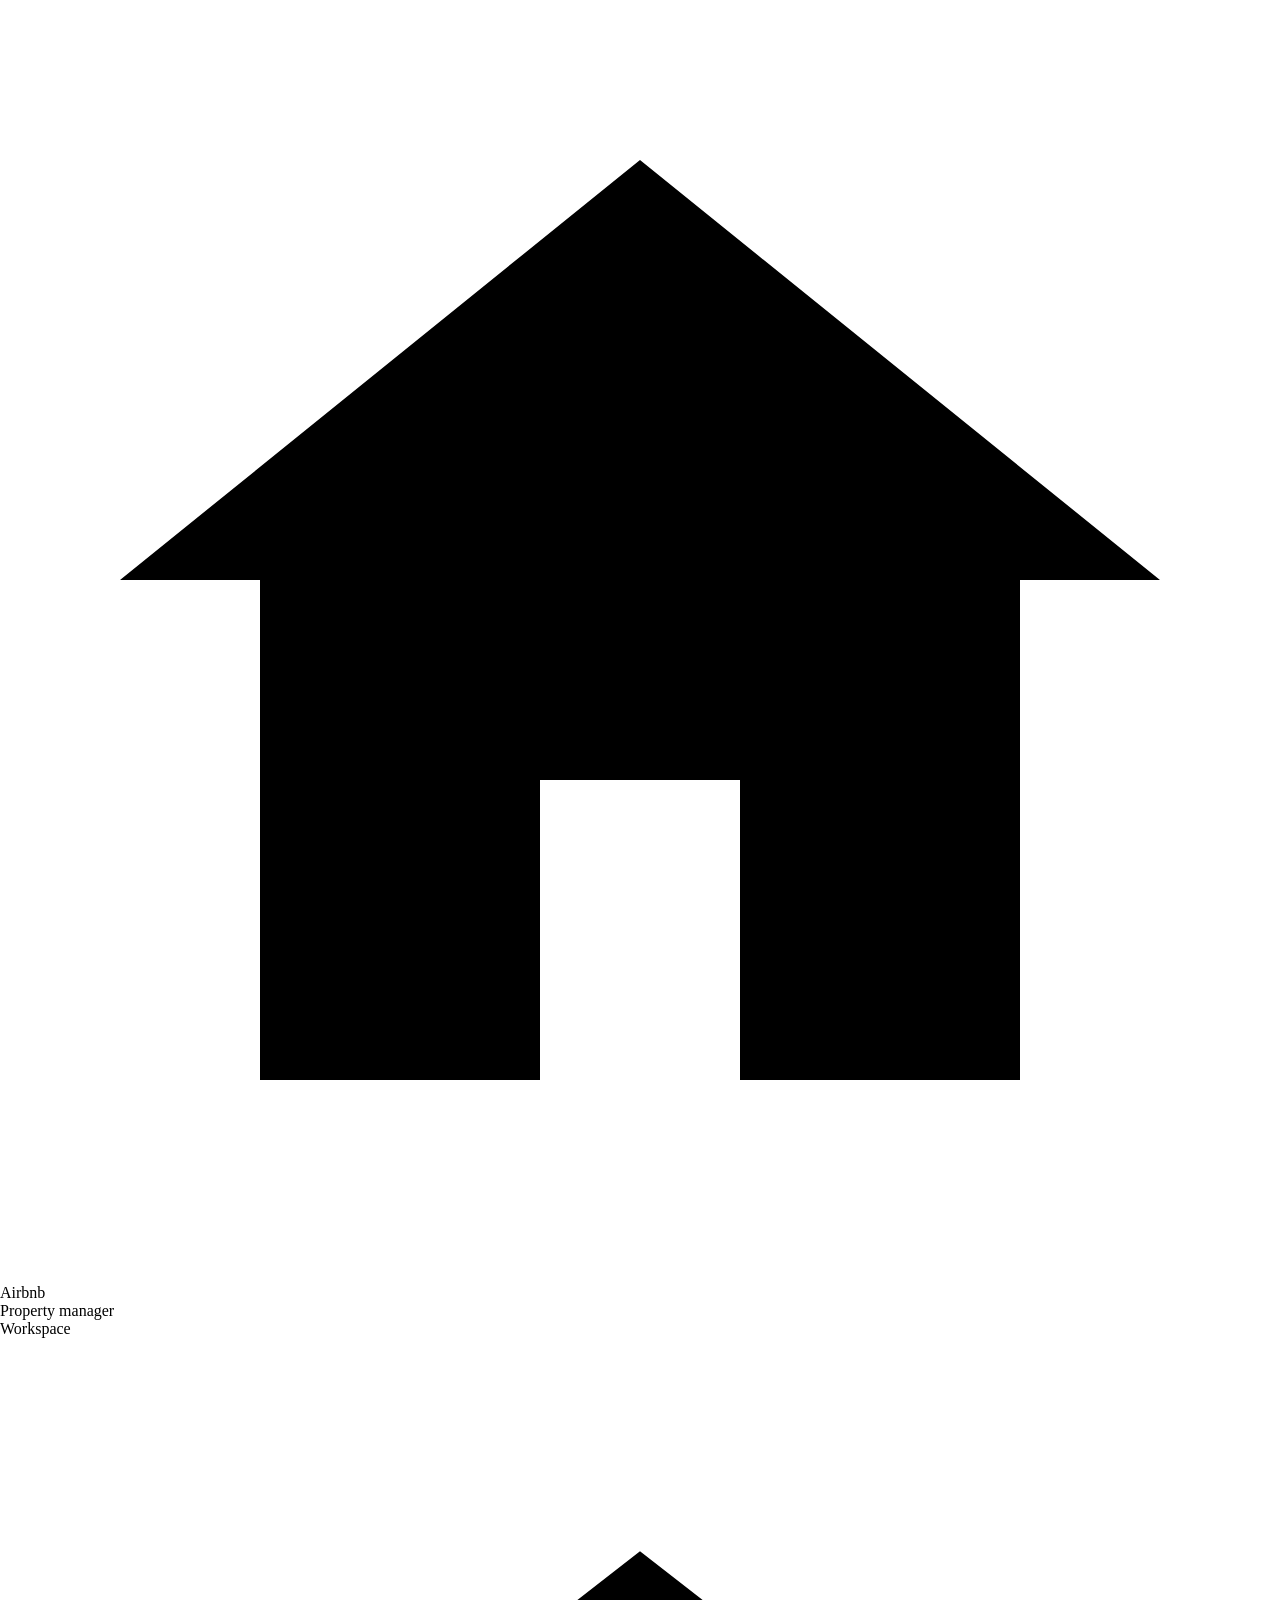
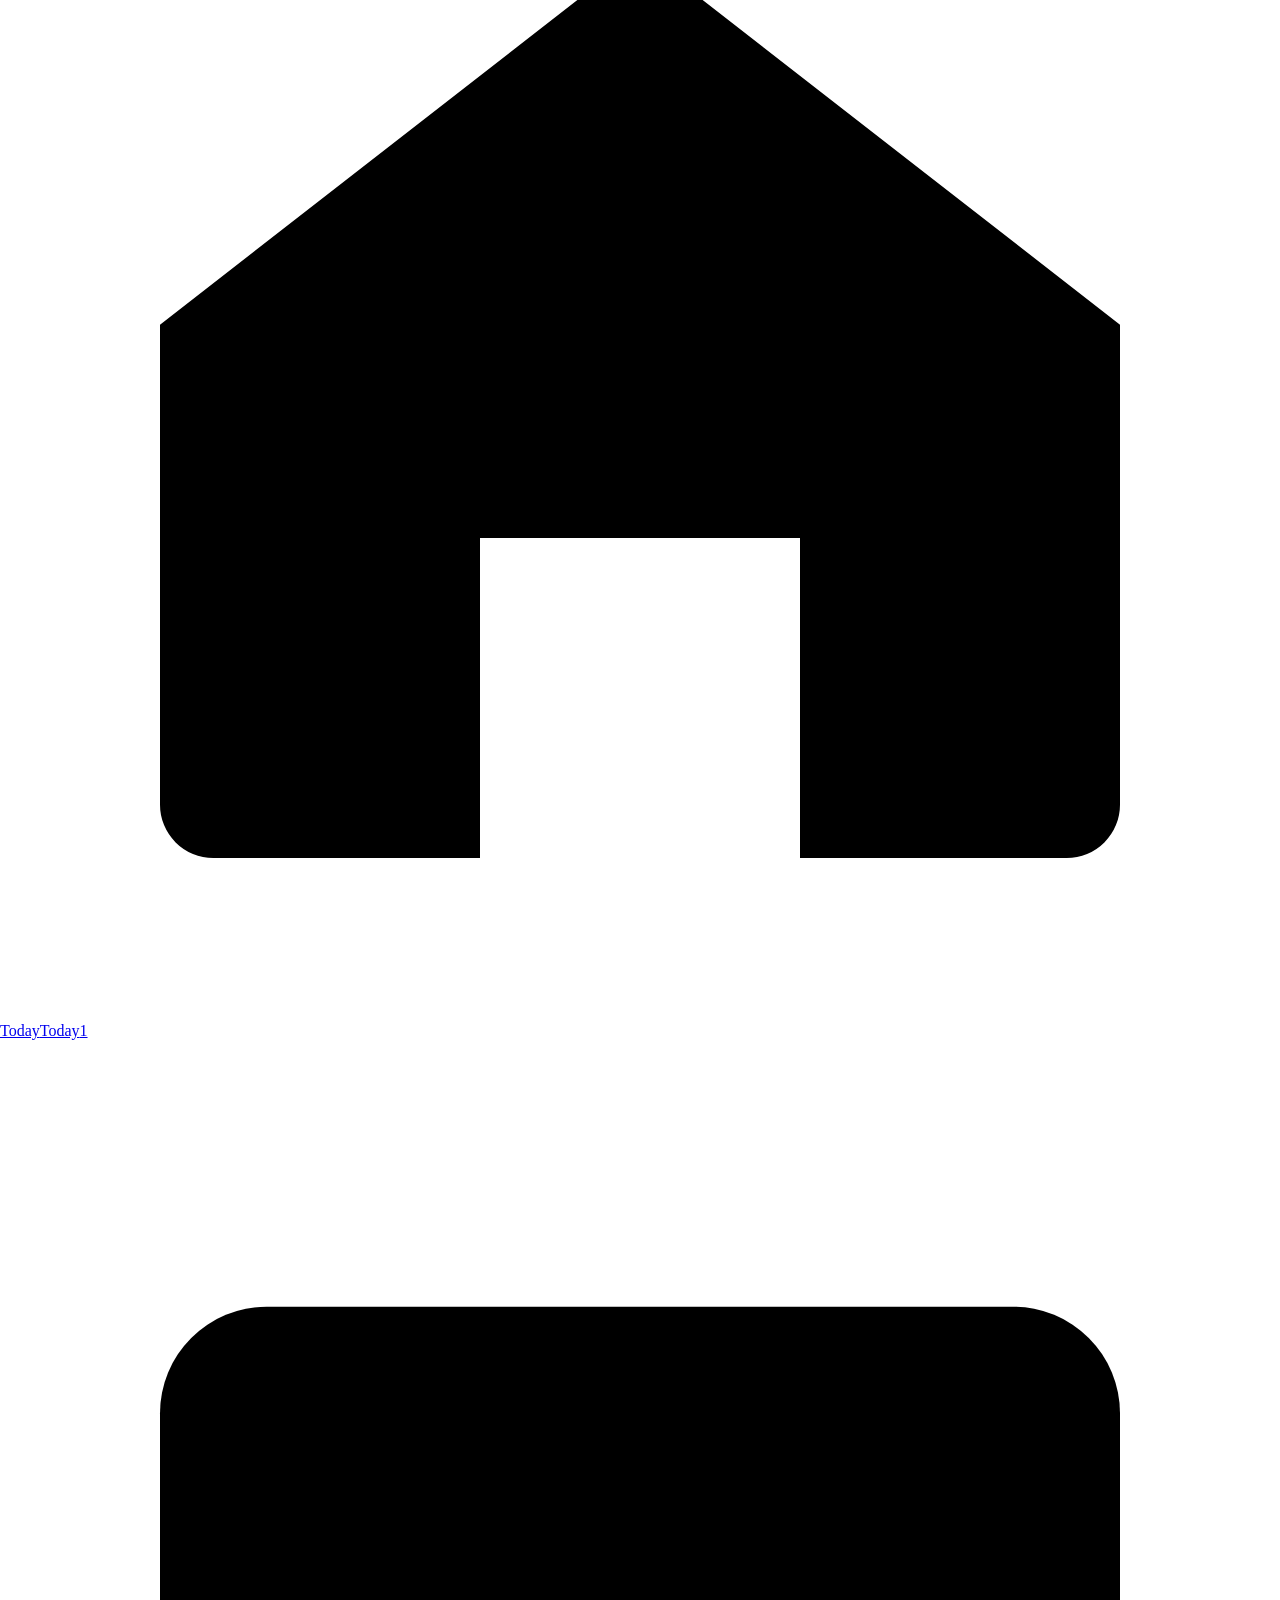
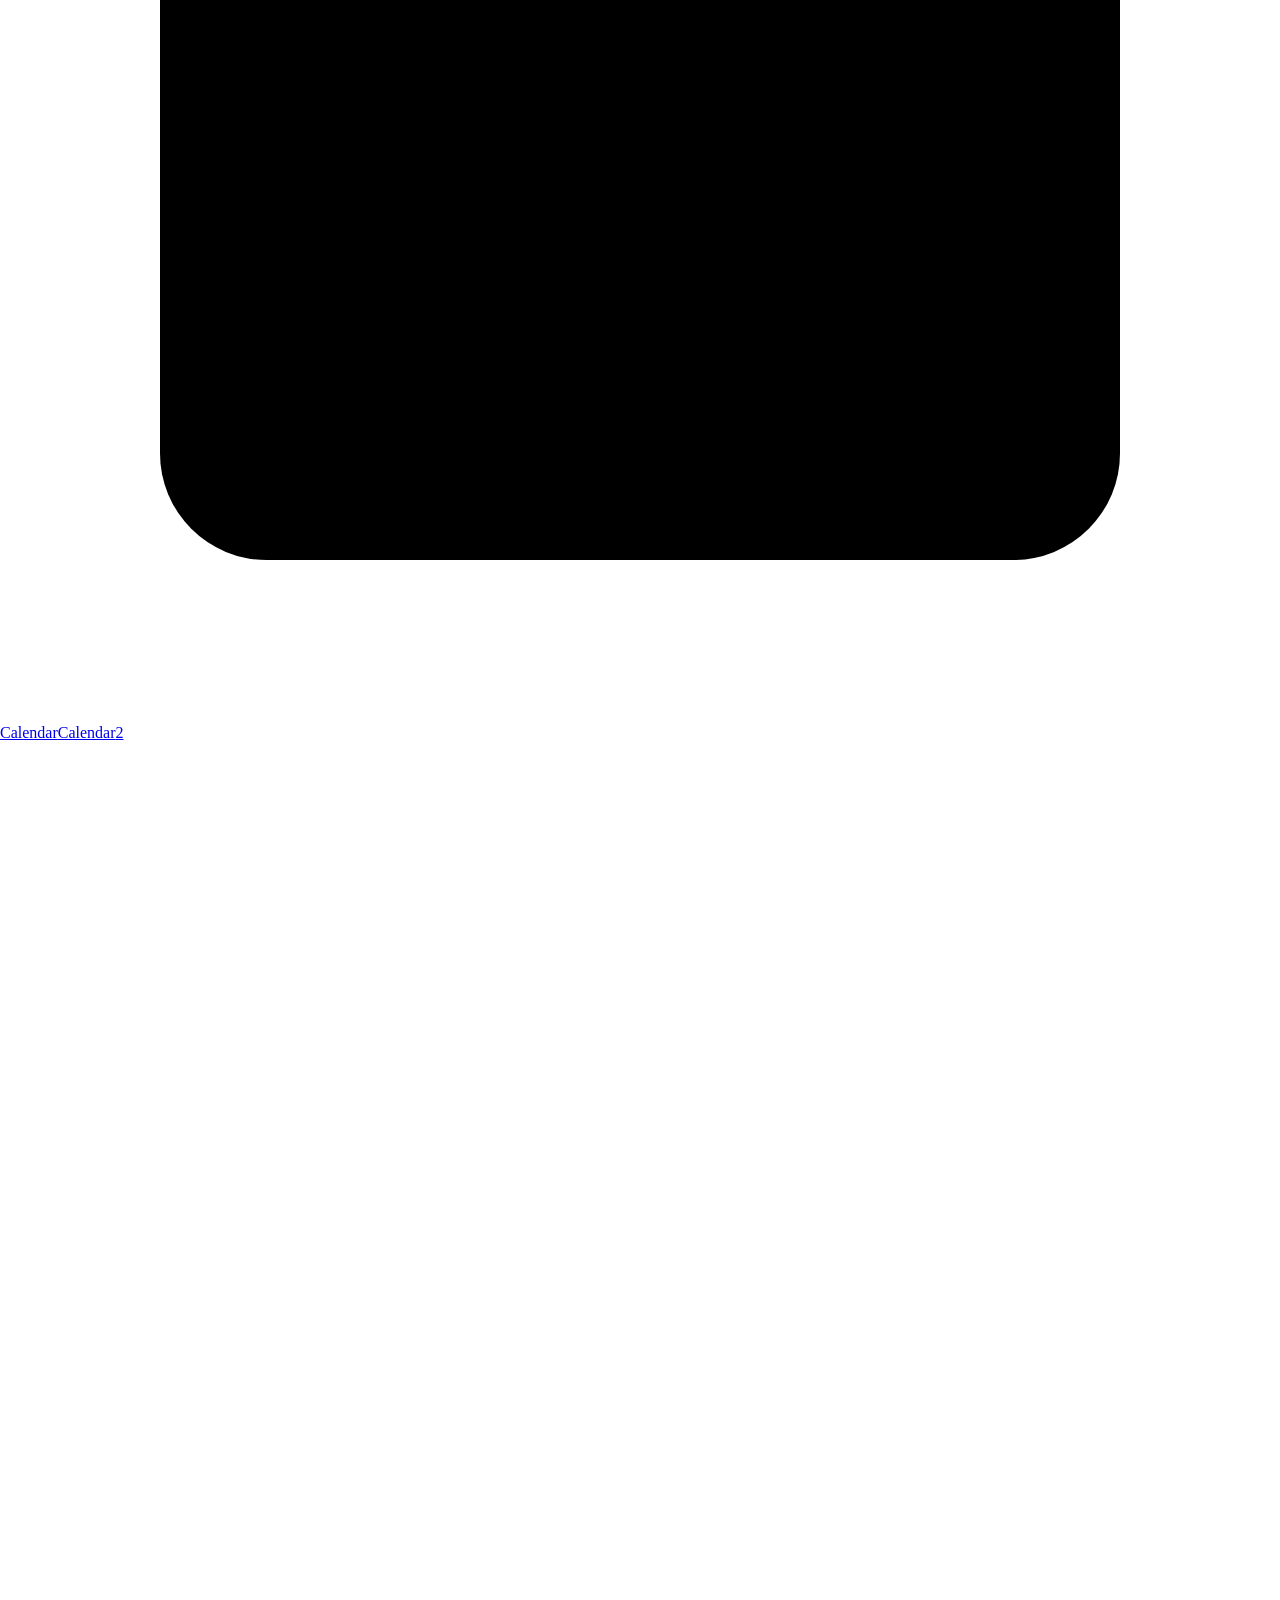
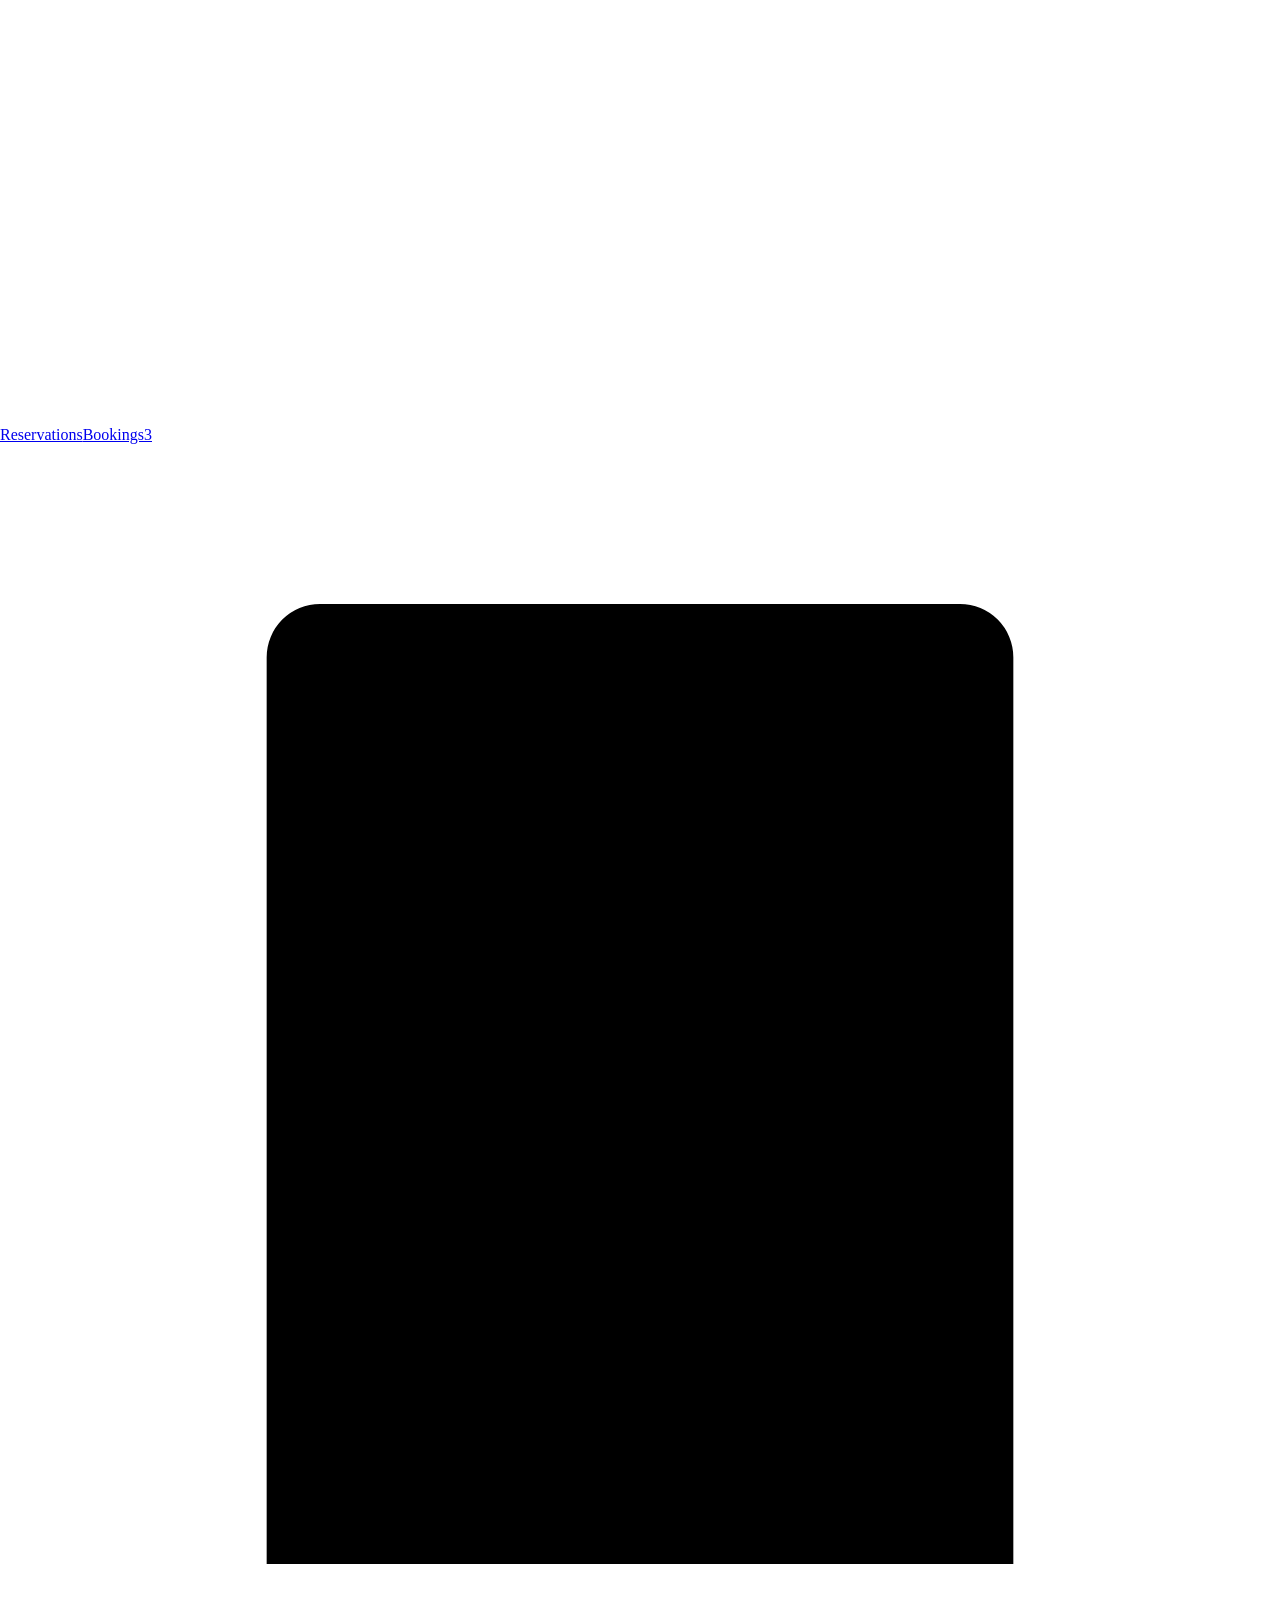
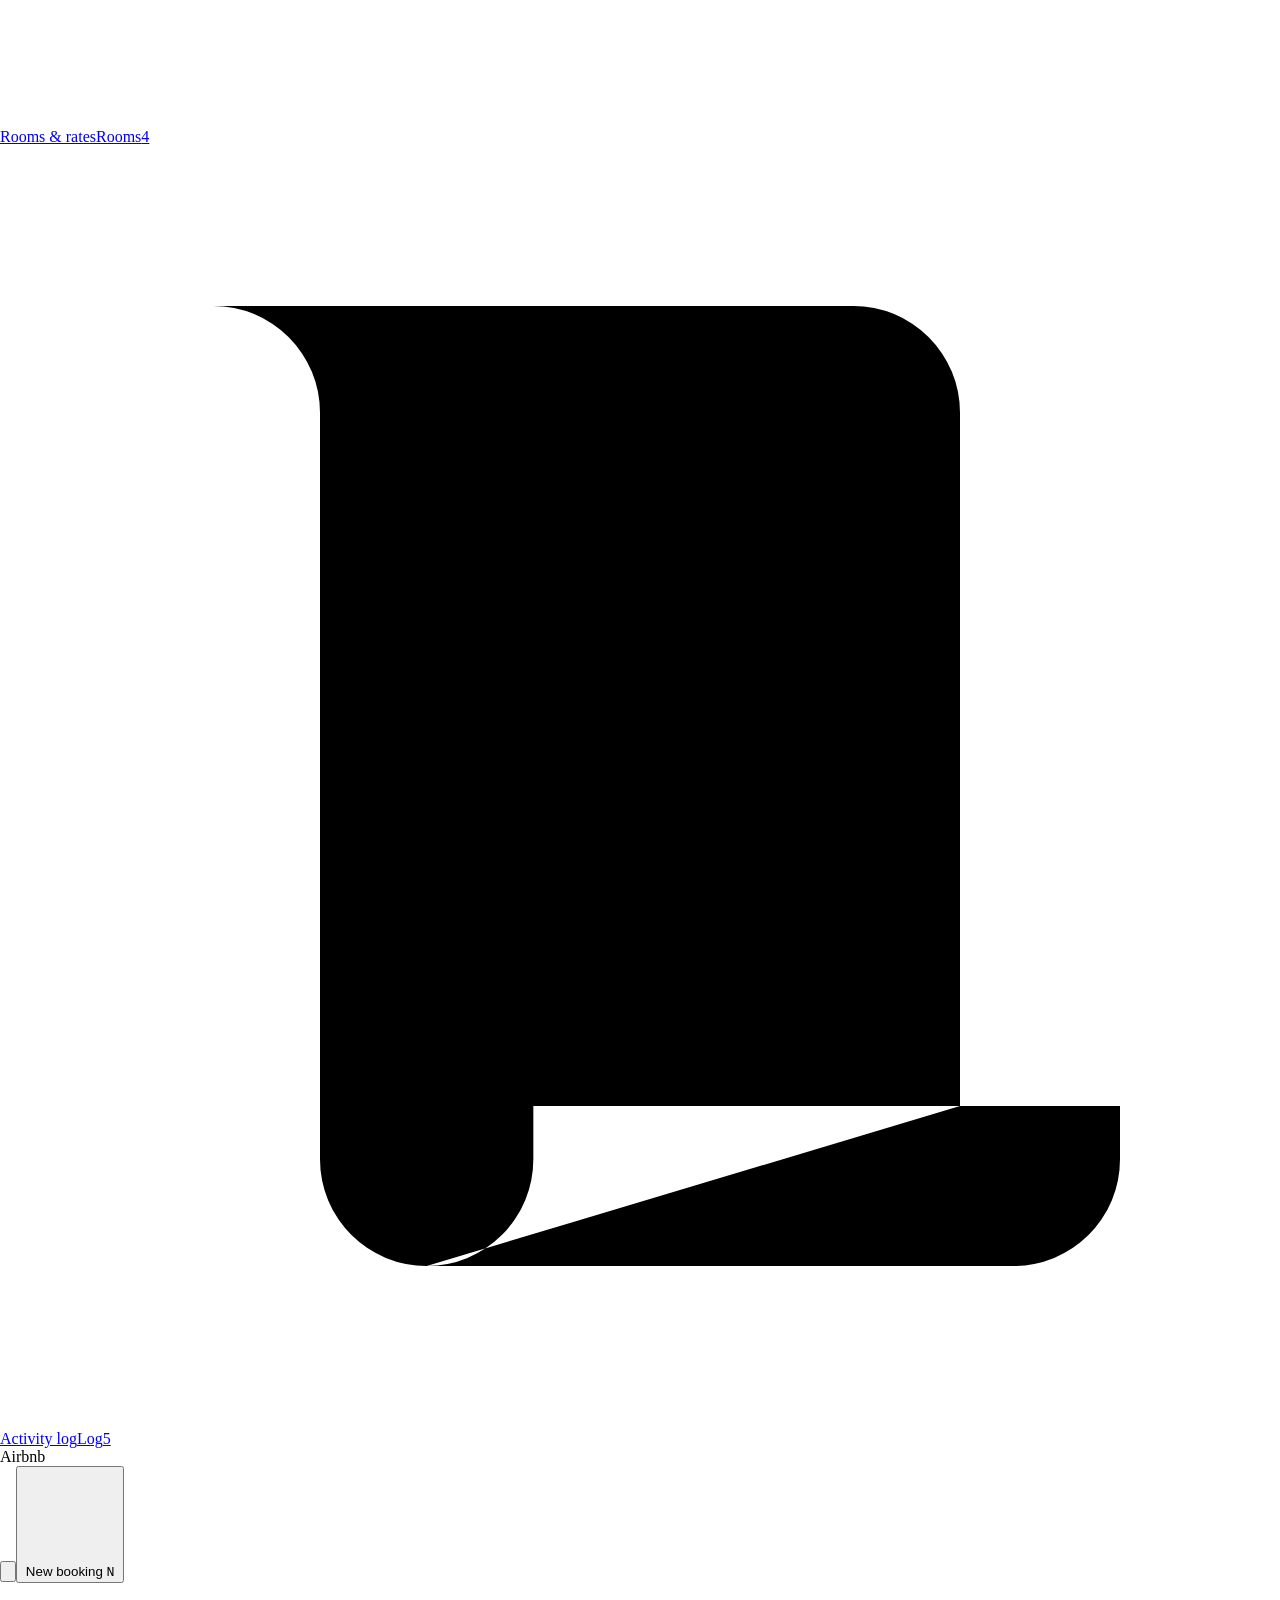
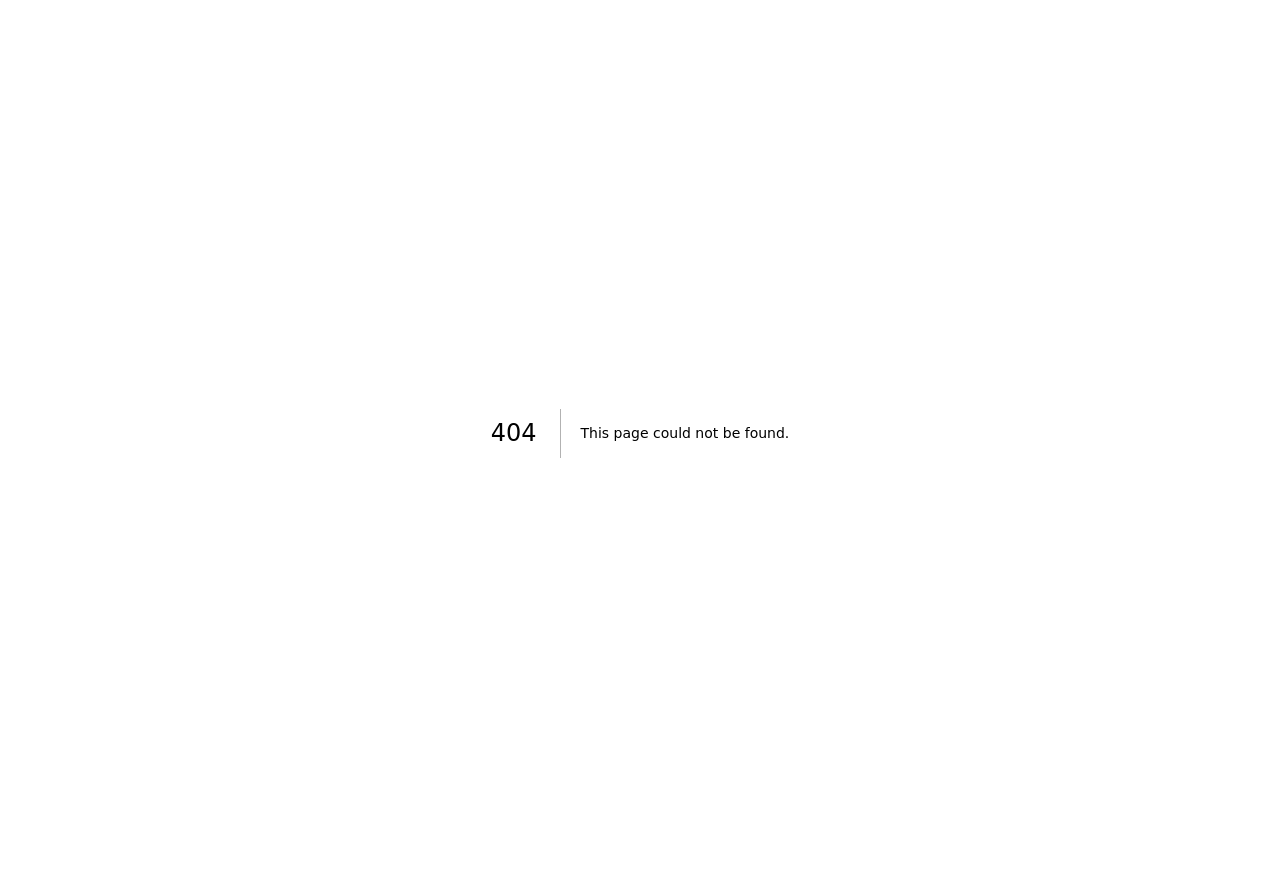
==== 404/index.html @ 93d915eb "Deploy 2026-10-19T11:17:54.831Z" ====
<!DOCTYPE html><html lang="en" class="_5qCx7q_variable _8Li5zG_variable o_1SAq_variable"><head><meta charSet="utf-8"/><meta name="viewport" content="width=device-width, initial-scale=1, viewport-fit=cover"/><link rel="stylesheet" href="/bnb-pms/_next/static/chunks/3vfwr4q0k-ijo.css" data-precedence="next"/><link rel="preload" as="script" fetchPriority="low" href="/bnb-pms/_next/static/chunks/1x6obpmlu1_c2.js"/><script src="/bnb-pms/_next/static/chunks/2r4s4h5xul1n-.js" async=""></script><script src="/bnb-pms/_next/static/chunks/2khxl0v1q4i6n.js" async=""></script><script src="/bnb-pms/_next/static/chunks/2me7broif6bl8.js" async=""></script><script src="/bnb-pms/_next/static/chunks/turbopack-09grf79fqerxw.js" async=""></script><script src="/bnb-pms/_next/static/chunks/0umf92h1sb77c.js" async=""></script><script src="/bnb-pms/_next/static/chunks/12_hmtq4szr-4.js" async=""></script><meta name="robots" content="noindex"/><meta name="theme-color" content="#eceee9"/><title>Airbnb</title><meta name="description" content="Property management and channel manager for small stays."/><link rel="icon" href="/bnb-pms/favicon.ico?favicon.117ezoe8m31dk.ico" sizes="48x48" type="image/x-icon"/><meta name="next-size-adjust" content=""/><title>404: This page could not be found.</title><script>try{var t=localStorage.getItem('hearth-theme')||(matchMedia('(prefers-color-scheme: dark)').matches?'dark':'light');document.documentElement.dataset.theme=t}catch(e){}</script><script src="/bnb-pms/_next/static/chunks/0cz1d0mv5g_q7.js" noModule=""></script></head><body><div hidden=""><!--$--><!--/$--></div><div class="mesh" aria-hidden="true"></div><div class="app"><aside class="side"><div class="brand"><svg viewBox="0 0 32 32" class="brand-mark" aria-hidden="true"><path d="M16 4 3 14.5h3.5V27h7v-7.5h5V27h7V14.5H29z"></path></svg><div><div class="brand-name">Airbnb</div><div class="brand-sub">Property manager</div></div></div><div class="nav-label">Workspace</div><nav class="nav"><a class="" title="Arrivals &amp; numbers" href="/bnb-pms/"><svg viewBox="0 0 24 24" class="ic " aria-hidden="true"><path d="M3 11l9-7 9 7v9a1 1 0 0 1-1 1h-5v-6h-6v6H4a1 1 0 0 1-1-1z"></path></svg><span class="nav-text">Today</span><span class="nav-short">Today</span><span class="nav-key">1</span></a><a class="" title="Who is in which room" href="/bnb-pms/calendar/"><svg viewBox="0 0 24 24" class="ic " aria-hidden="true"><rect x="3" y="5" width="18" height="16" rx="2"></rect><path d="M3 10h18M8 3v4M16 3v4"></path></svg><span class="nav-text">Calendar</span><span class="nav-short">Calendar</span><span class="nav-key">2</span></a><a class="" title="Every booking" href="/bnb-pms/reservations/"><svg viewBox="0 0 24 24" class="ic " aria-hidden="true"><path d="M8 6h13M8 12h13M8 18h13M3 6h.01M3 12h.01M3 18h.01"></path></svg><span class="nav-text">Reservations</span><span class="nav-short">Bookings</span><span class="nav-key">3</span></a><a class="" title="What you sell" href="/bnb-pms/rooms/"><svg viewBox="0 0 24 24" class="ic " aria-hidden="true"><path d="M5 21V4a1 1 0 0 1 1-1h12a1 1 0 0 1 1 1v17M3 21h18M15 12h.01"></path></svg><span class="nav-text">Rooms &amp; rates</span><span class="nav-short">Rooms</span><span class="nav-key">4</span></a><a class="" title="What happened" href="/bnb-pms/logs/"><svg viewBox="0 0 24 24" class="ic " aria-hidden="true"><path d="M8 21h11a2 2 0 0 0 2-2v-1H10v1a2 2 0 0 1-4 0V5a2 2 0 0 0-2-2h12a2 2 0 0 1 2 2v13M8 8h6M8 12h6"></path></svg><span class="nav-text">Activity log</span><span class="nav-short">Log</span><span class="nav-key">5</span></a></nav></aside><main class="main"><header class="topbar"><div class="crumbs"><span class="top-brand">Airbnb</span><span class="today-chip"></span></div><div class="topbar-actions"><button class="icon-btn" id="themeBtn" aria-label="Toggle night mode" title="Night mode (D)"><svg viewBox="0 0 24 24" class="ic moon" aria-hidden="true"><path d="M20 14.5A8 8 0 0 1 9.5 4a8 8 0 1 0 10.5 10.5z"></path></svg><svg viewBox="0 0 24 24" class="ic sun" aria-hidden="true"><circle cx="12" cy="12" r="4"></circle><path d="M12 2v2M12 20v2M4.9 4.9l1.4 1.4M17.7 17.7l1.4 1.4M2 12h2M20 12h2M4.9 19.1l1.4-1.4M17.7 6.3l1.4-1.4"></path></svg></button><button class="btn primary"><svg viewBox="0 0 24 24" class="ic " aria-hidden="true"><path d="M12 5v14M5 12h14"></path></svg> New booking <kbd>N</kbd></button></div></header><section class="view"><div style="font-family:system-ui,&quot;Segoe UI&quot;,Roboto,Helvetica,Arial,sans-serif,&quot;Apple Color Emoji&quot;,&quot;Segoe UI Emoji&quot;;height:100vh;text-align:center;display:flex;flex-direction:column;align-items:center;justify-content:center"><div><style>body{color:#000;background:#fff;margin:0}.next-error-h1{border-right:1px solid rgba(0,0,0,.3)}@media (prefers-color-scheme:dark){body{color:#fff;background:#000}.next-error-h1{border-right:1px solid rgba(255,255,255,.3)}}</style><h1 class="next-error-h1" style="display:inline-block;margin:0 20px 0 0;padding:0 23px 0 0;font-size:24px;font-weight:500;vertical-align:top;line-height:49px">404</h1><div style="display:inline-block"><h2 style="font-size:14px;font-weight:400;line-height:49px;margin:0">This page could not be found.</h2></div></div></div><!--$--><!--/$--></section></main></div><div class="toasts" role="status" aria-live="polite"></div><script id="_R_">(globalThis["TURBOPACK"] || (globalThis["TURBOPACK"] = [])).push({"otherChunks":["static/chunks/1x6obpmlu1_c2.js","static/chunks/2r4s4h5xul1n-.js","static/chunks/2khxl0v1q4i6n.js","static/chunks/2me7broif6bl8.js"],"runtimeModuleIds":[94553]});</script><script src="/bnb-pms/_next/static/chunks/1x6obpmlu1_c2.js" async=""></script><script>(self.__next_f=self.__next_f||[]).push([0])</script><script>self.__next_f.push([1,"1:\"$Sreact.fragment\"\n2:\"/bnb-pms/_next/static/chunks/0umf92h1sb77c.js\"\n3:\"/bnb-pms/_next/static/chunks/12_hmtq4szr-4.js\"\n4:I[49830,[\"$2\",\"$3\"],\"AppShell\"]\n5:I[39756,[\"$2\",\"$3\"],\"default\"]\n6:I[37457,[\"$2\",\"$3\"],\"default\"]\na:I[97367,[\"$2\",\"$3\"],\"OutletBoundary\"]\nb:\"$Sreact.suspense\"\nd:\"ViewportBoundary\"\ne:I[97367,[\"$2\",\"$3\"],\"$d\"]\n10:\"MetadataBoundary\"\n11:I[97367,[\"$2\",\"$3\"],\"$10\"]\n13:I[68027,[\"$2\",\"$3\"],\"default\",1]\n:HL[\"/bnb-pms/_next/static/chunks/3vfwr4q0k-ijo.css\",\"style\"]\n8:X\n9:[[\"children\",{\"s\":\"__PAGE__\",\"h\":512,\"d\":{\"r\":[\"$\",\"$1\",\"c\",{\"children\":[[[\"$\",\"title\",null,{\"children\":\"404: This page could not be found.\"}],[\"$\",\"div\",null,{\"style\":\"$0:t:t:d:r:props:children:1:props:children:1:props:children:props:children:props:notFound:0:1:props:style\",\"children\":[\"$\",\"div\",null,{\"children\":[[\"$\",\"style\",null,{\"dangerouslySetInnerHTML\":{\"__html\":\"body{color:#000;background:#fff;margin:0}.next-error-h1{border-right:1px solid rgba(0,0,0,.3)}@media (prefers-color-scheme:dark){body{color:#fff;background:#000}.next-error-h1{border-right:1px solid rgba(255,255,255,.3)}}\"}}],[\"$\",\"h1\",null,{\"className\":\"next-error-h1\",\"style\":\"$0:t:t:d:r:props:children:1:props:children:1:props:children:props:children:props:notFound:0:1:props:children:props:children:1:props:style\",\"children\":404}],[\"$\",\"div\",null,{\"style\":\"$0:t:t:d:r:props:children:1:props:children:1:props:children:props:children:props:notFound:0:1:props:children:props:children:2:props:style\",\"children\":[\"$\",\"h2\",null,{\"style\":\"$0:t:t:d:r:props:children:1:props:children:1:props:children:props:children:props:notFound:0:1:props:children:props:children:2:props:children:props:style\",\"children\":\"This page could not be found.\"}]}]]}]}]],null,[\"$\",\"$La\",null,{\"children\":[\"$\",\"$b\",null,{\"name\":\"Next.MetadataOutlet\",\"children\":\"$@c\"}]}]]}],\"p\":false,\"v\":null}}]]\n7:[[\"children\",{\"s\":\"/_not-found\",\"h\":512,\"d\":{\"r\":[\"$\",\"$1\",\"c\",{\"children\":[null,[\"$\",\"$L5\",null,{\"parallelRouterKey\":\"children\",\"error\":\"$undefined\",\"errorStyles\":\"$undefined\",\"errorScripts\":\"$undefined\",\"template\":[\"$\",\"$L6\",null,{}],\"templateStyles\":\"$undefined\",\"templateScripts\":\"$undefined\",\"notFound\":\"$undefined\",\"forbidden\":\"$undefined\",\"unauthorized\":\"$undefined\"}]]}],\"p\":false,\"v\":\"$8\"},\"c\":\"$Q9\"}]]\n0:{\"P\":null,\"c\":[\"\",\"_not-found\",\"\"],\"q\":\"\",\"i\":false,\"t\":{\"t\":{\"s\":\"\",\"h\":528,\"d\":{\"r\":[\"$\",\"$1\",\"c\",{\"children\":[[[\"$\",\"link\",\"0\",{\"rel\":\"stylesheet\",\"href\":\"/bnb-pms/_next/static/chunks/3vfwr4q0k-ijo.css\",\"precedence\":\"next\",\"crossOrigin\":\"$undefined\",\"nonce\":\"$undefined\"}],[\"$\",\"script\",\"script-0\",{\"src\":\"/bnb-pms/_next/static/chunks/0umf92h1sb77c.js\",\"async\":true,\"nonce\":\"$undefined\"}],[\"$\",\"script\",\"script-1\",{\"src\":\"/bnb-pms/_next/static/chunks/12_hmtq4szr-4.js\",\"async\":true,\"nonce\":\"$undefined\"}]],[\"$\",\"html\",null,{\"lang\":\"en\",\"className\":\"_5qCx7q_variable _8Li5zG_variable o_1SAq_variable\",\"suppressHydrationWarning\":true,\"children\":[[\"$\",\"head\",null,{\"children\":[\"$\",\"script\",null,{\"dangerouslySetInnerHTML\":{\"__html\":\"try{var t=localStorage.getItem('hearth-theme')||(matchMedia('(prefers-color-scheme: dark)').matches?'dark':'light');document.documentElement.dataset.theme=t}catch(e){}\"}}]}],[\"$\",\"body\",null,{\"suppressHydrationWarning\":true,\"children\":[\"$\",\"$L4\",null,{\"children\":[\"$\",\"$L5\",null,{\"parallelRouterKey\":\"children\",\"error\":\"$undefined\",\"errorStyles\":\"$undefined\",\"errorScripts\":\"$undefined\",\"template\":[\"$\",\"$L6\",null,{}],\"templateStyles\":\"$undefined\",\"templateScripts\":\"$undefined\",\"notFound\":[[[\"$\",\"title\",null,{\"children\":\"404: This page could not be found.\"}],[\"$\",\"div\",null,{\"style\":{\"fontFamily\":\"system-ui,\\\"Segoe UI\\\",Roboto,Helvetica,Arial,sans-serif,\\\"Apple Color Emoji\\\",\\\"Segoe UI Emoji\\\"\",\"height\":\"100vh\",\"textAlign\":\"center\",\"display\":\"flex\",\"flexDirection\":\"column\",\"alignItems\":\"center\",\"justifyContent\":\"center\"},\"children\":[\"$\",\"div\",null,{\"children\":[[\"$\",\"style\",null,{\"dangerouslySetInnerHTML\":{\"__html\":\"body{color:#000;background:#fff;margin:0}.next-error-h1{border-right:1px solid rgba(0,0,0,.3)}@media (prefers-color-scheme:dark){body{color:#fff;background:#000}.next-error-h1{border-right:1px solid rgba(255,255,255,.3)}}\"}}],[\"$\",\"h1\",null,{\"className\":\"next-error-h1\",\"style\":{\"display\":\"inline-block\",\"margin\":\"0 20px 0 0\",\"padding\":\"0 23px 0 0\",\"fontSize\":24,\"fontWeight\":500,\"verticalAlign\":\"top\",\"lineHeight\":\"49px\"},\"children\":404}],[\"$\",\"div\",null,{\"style\":{\"display\":\"inline-block\"},\"children\":[\"$\",\"h2\",null,{\"style\":{\"fontSize\":14,\"fontWeight\":400,\"lineHeight\":\"49px\",\"margin\":0},\"children\":\"This page could not be found.\"}]}]]}]}]],[]],\"forbidden\":\"$undefined\",\"unauthorized\":\"$undefined\"}]}]}]]}]]}],\"p\":false,\"v\":null},\"c\":\"$Q7\"},\"h\":{\"r\":[\"$\",\"$1\",\"h\",{\"children\":[[\"$\",\"meta\",null,{\"name\":\"robots\",\"content\":\"noindex\"}],[\"$\",\"$Le\",null,{\"children\":\"$Lf\"}],[\"$\",\"$L11\",null,{\"children\":[[\"$\",\"div\",null,{\"hidden\":true,\"children\":[\"$\",\"$b\",null,{\"name\":\"Next.Metadata\",\"children\":\"$L12\"}]}],null]}],[\"$\",\"meta\",null,{\"name\":\"next-size-adjust\",\"content\":\"\"}]]}],\"p\":false,\"v\":null}},\"m\":\"$undefined\",\"G\":[\"$13\",[[\"$\",\"link\",\"0\",{\"rel\":\"stylesheet\",\"href\":\"/bnb-pms/_next/static/chunks/3vfwr4q0k-ijo.css\",\"precedence\":\"next\",\"crossOrigin\":\"$undefined\",\"nonce\":\"$undefined\"}]]],\"S\":true,\"r\":\"$undefined\",\"s\":\"$undefined\",\"a\":\"$undefined\",\"l\":\"$undefined\",\"p\":\"$undefined\",\"d\":\"$undefined\",\"b\":\"AFDUPN3V7a5FhyLHmAYP8\"}\n8:C\nf:[[\"$\",\"meta\",\"0\",{\"charSet\":\"utf-8\"}],[\"$\",\"meta\",\"1\",{\"name\":\"viewport\",\"content\":\"width=device-width, initial-scale=1, viewport-fit=cover\"}],[\"$\",\"meta\",\"2\",{\"name\":\"theme-color\",\"content\":\"#eceee9\"}]]\n14:I[27201,[\"$2\",\"$3\"],\"IconMark\"]\nc:null\n12:[[\"$\",\"title\",\"0\",{\"children\":\"Airbnb\"}],[\"$\",\"meta\",\"1\",{\"name\":\"description\",\"content\":\"Property management and channel manager for small stays.\"}],[\"$\",\"link\",\"2\",{\"rel\":\"icon\",\"href\":\"/bnb-pms/favicon.ico?favicon.117ezoe8m31dk.ico\",\"sizes\":\"48x48\",\"type\":\"image/x-icon\"}],[\"$\",\"$L14\",\"3\",{}]]\n"])</script></body></html>
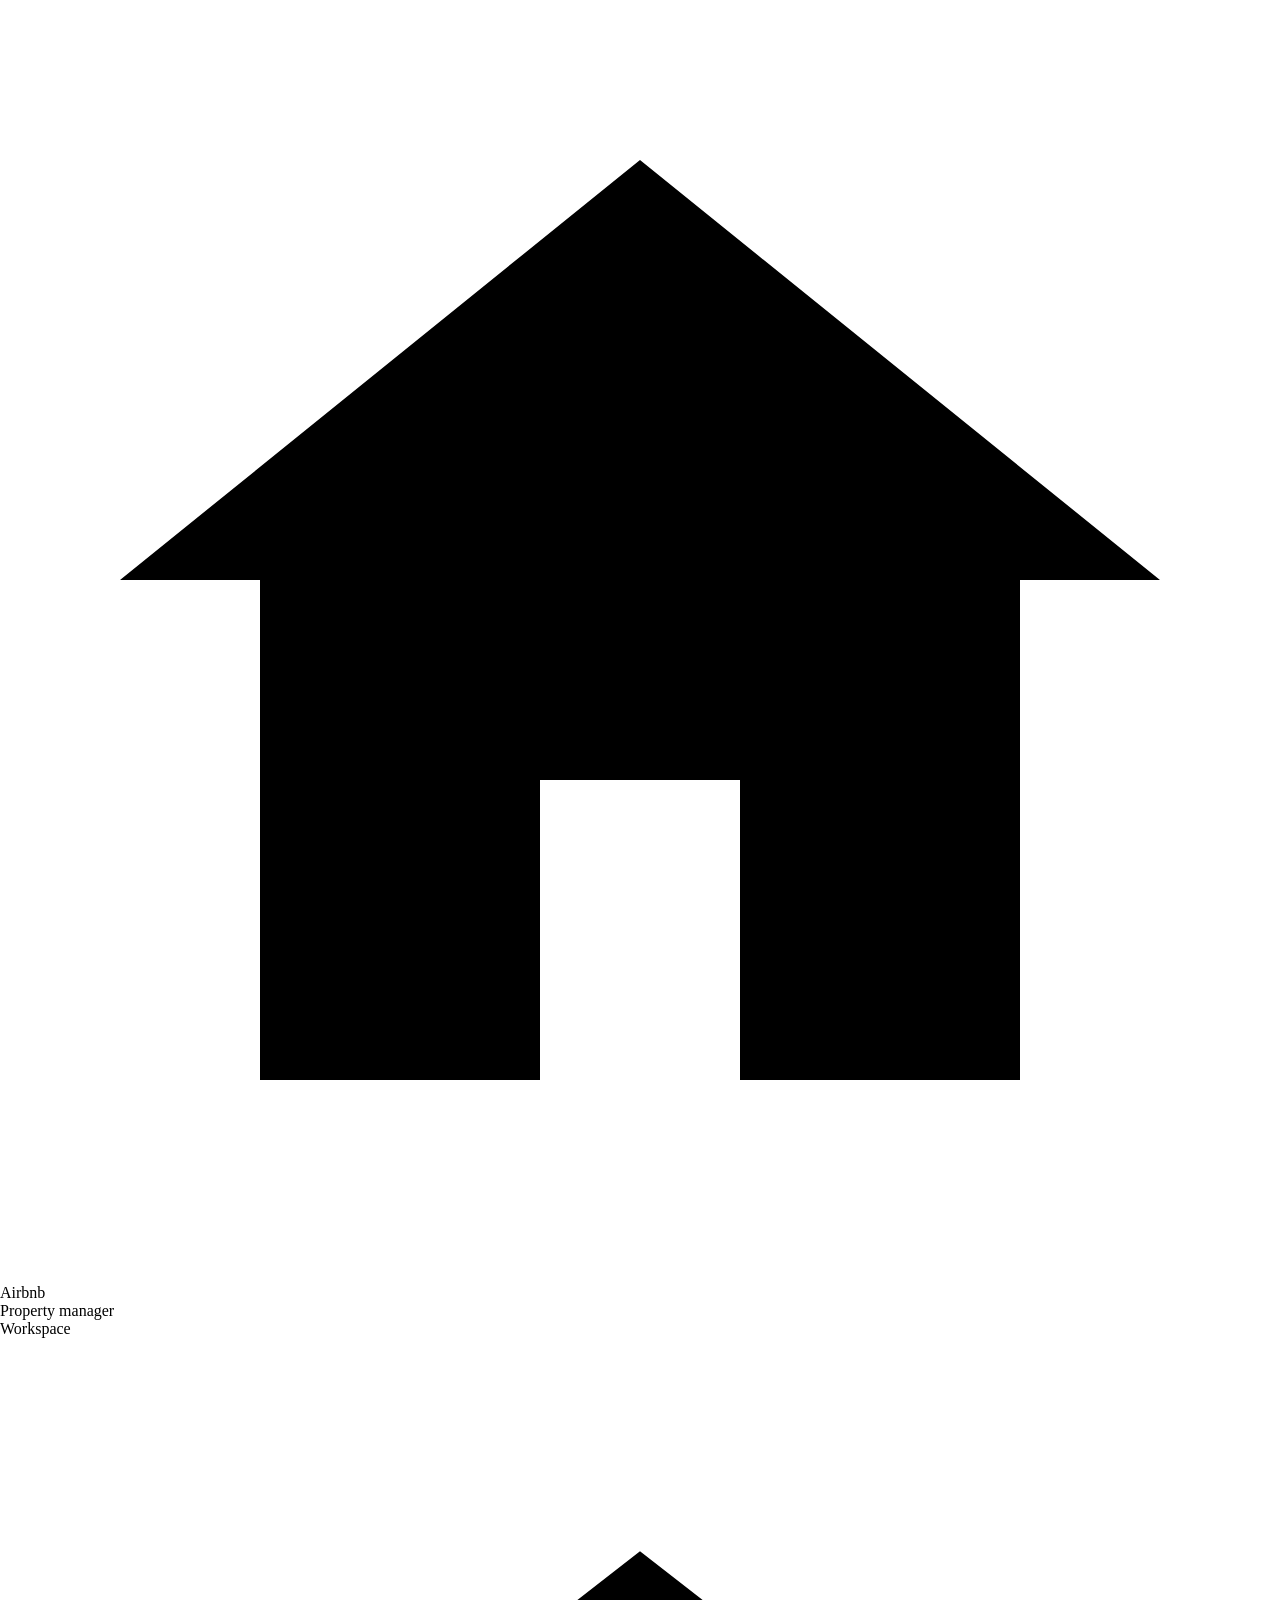
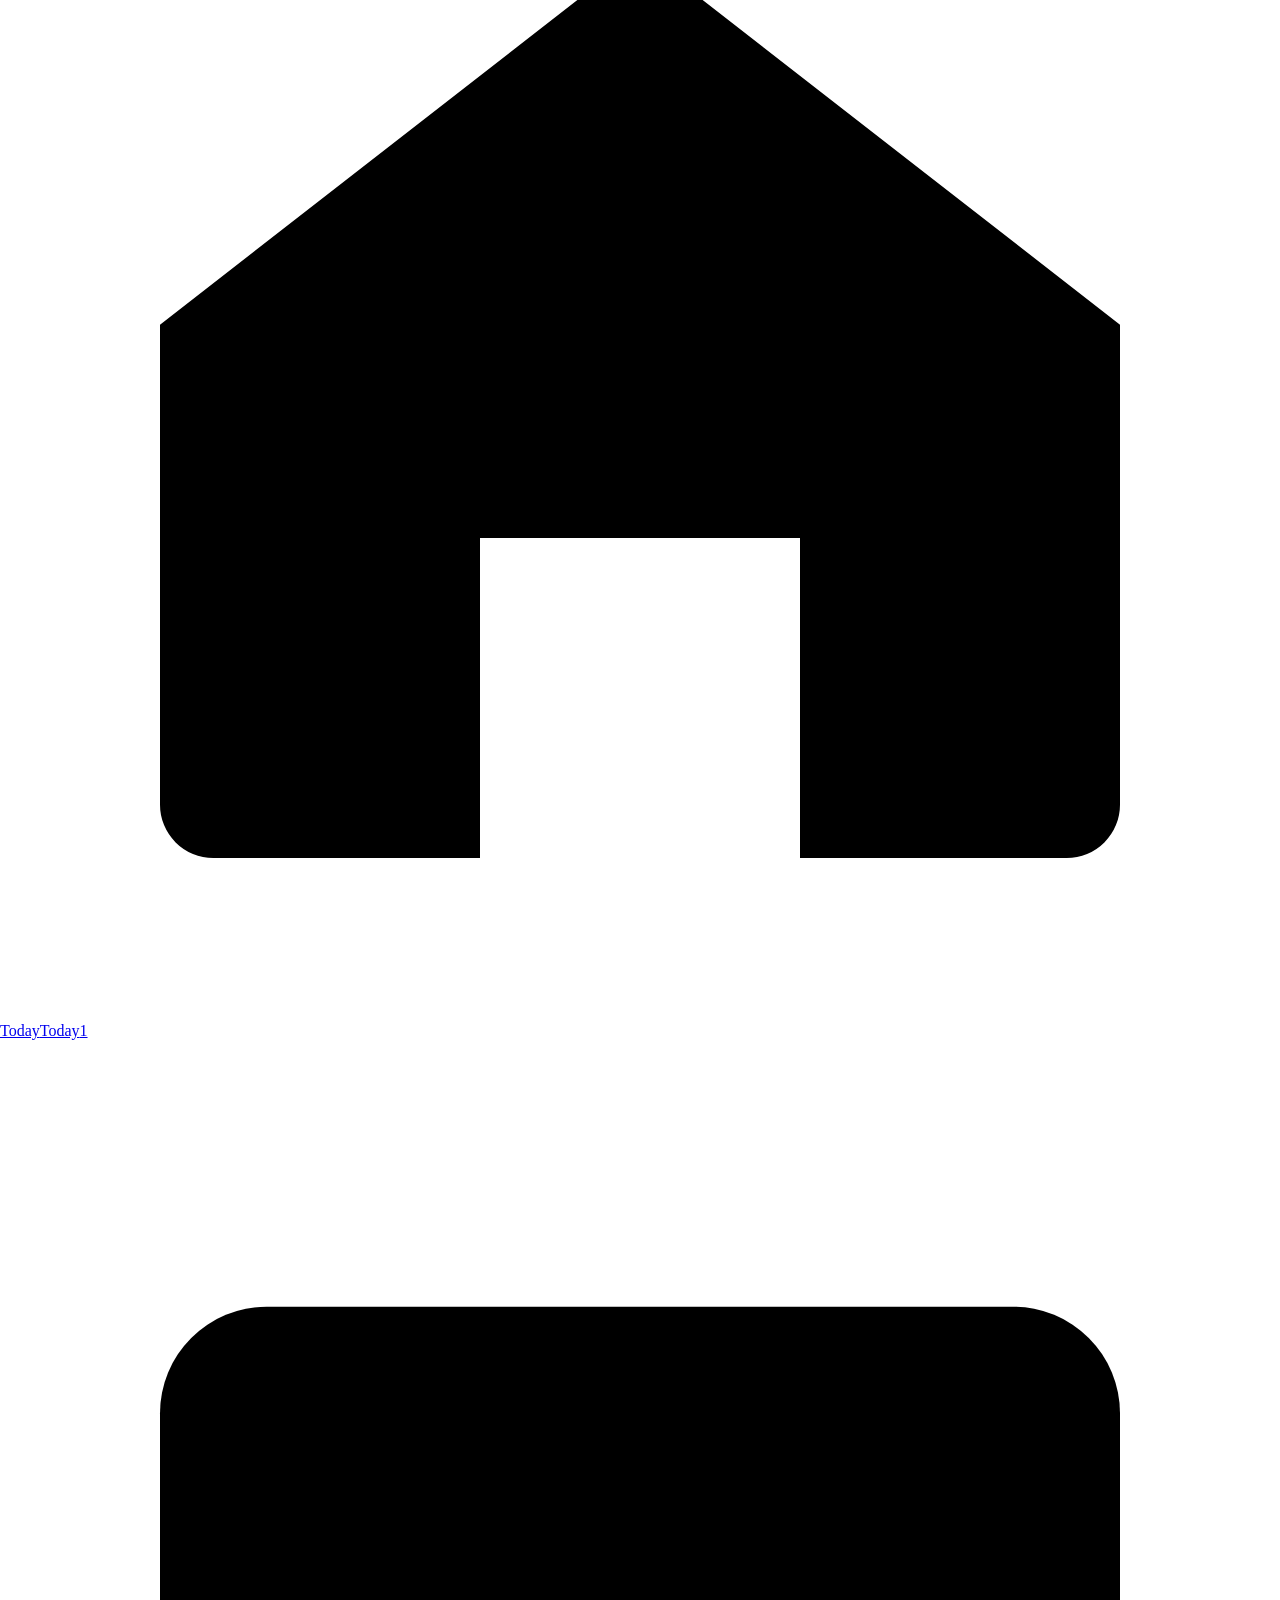
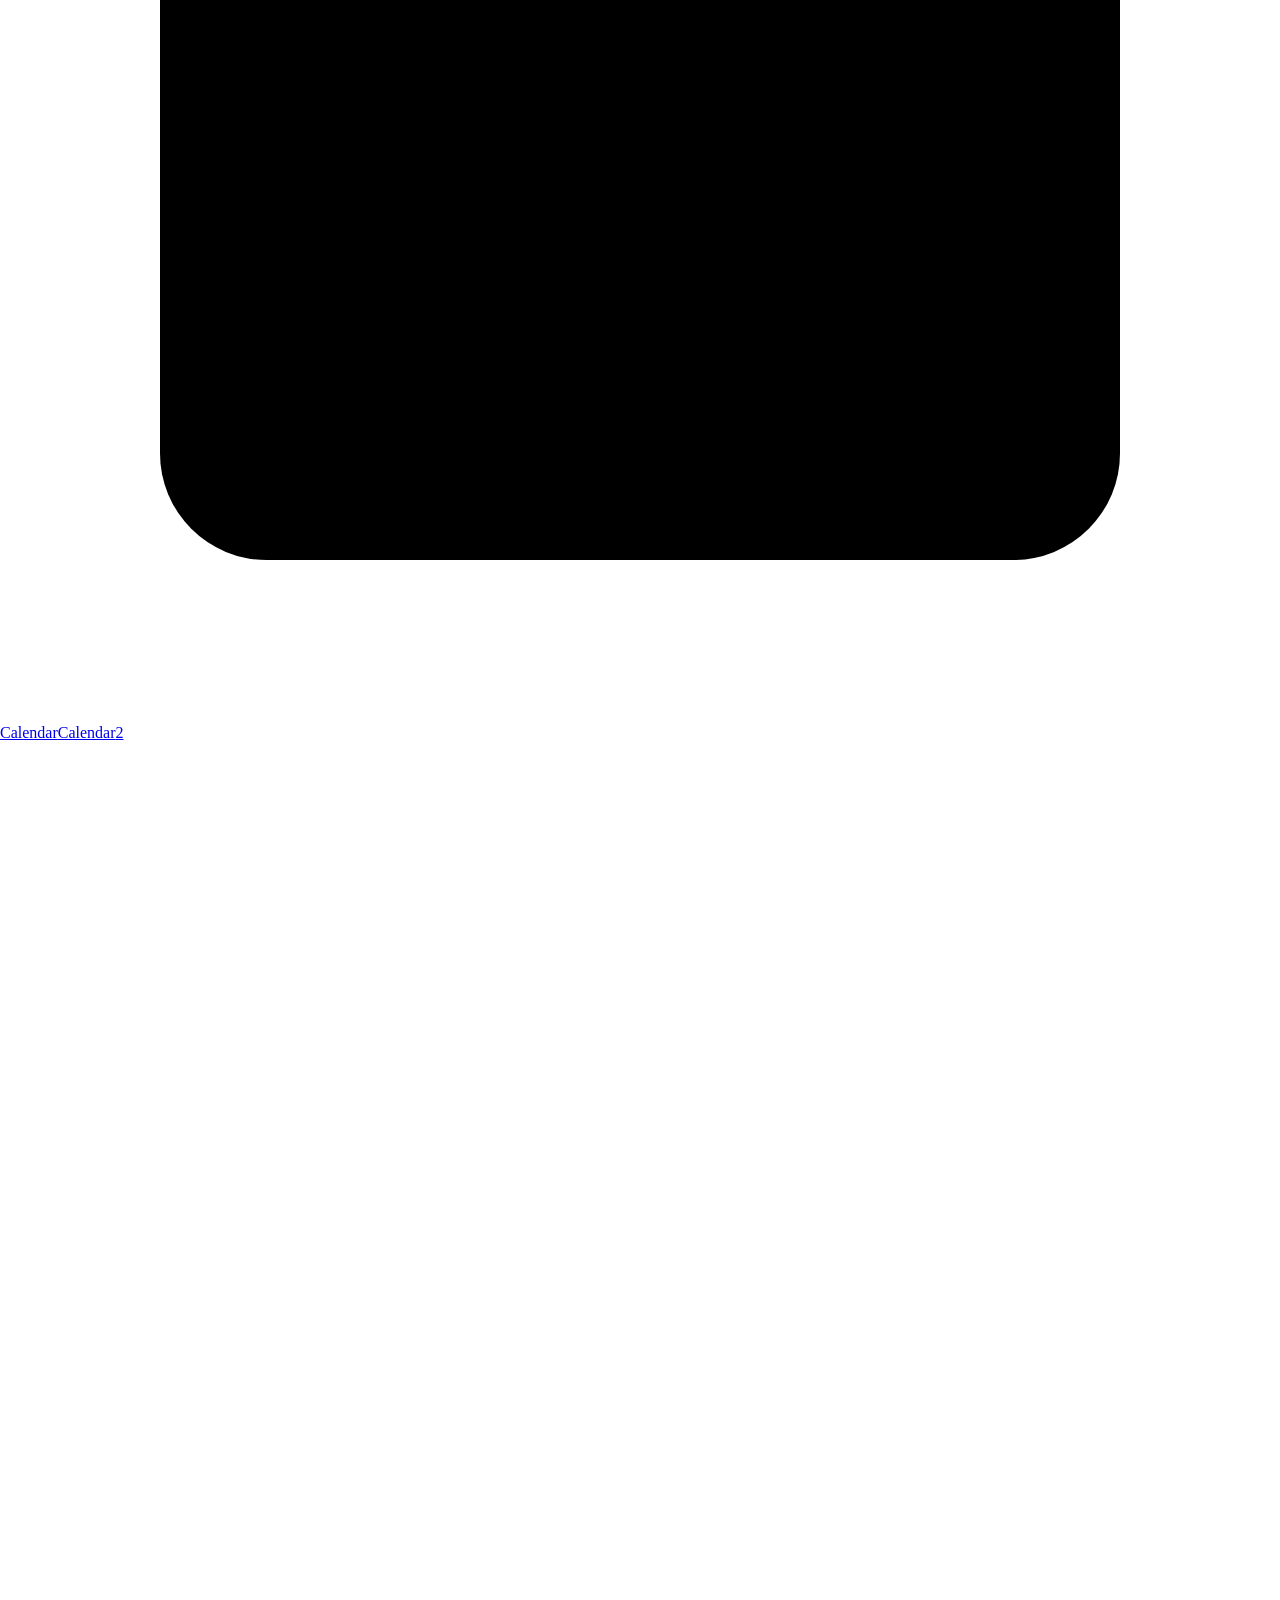
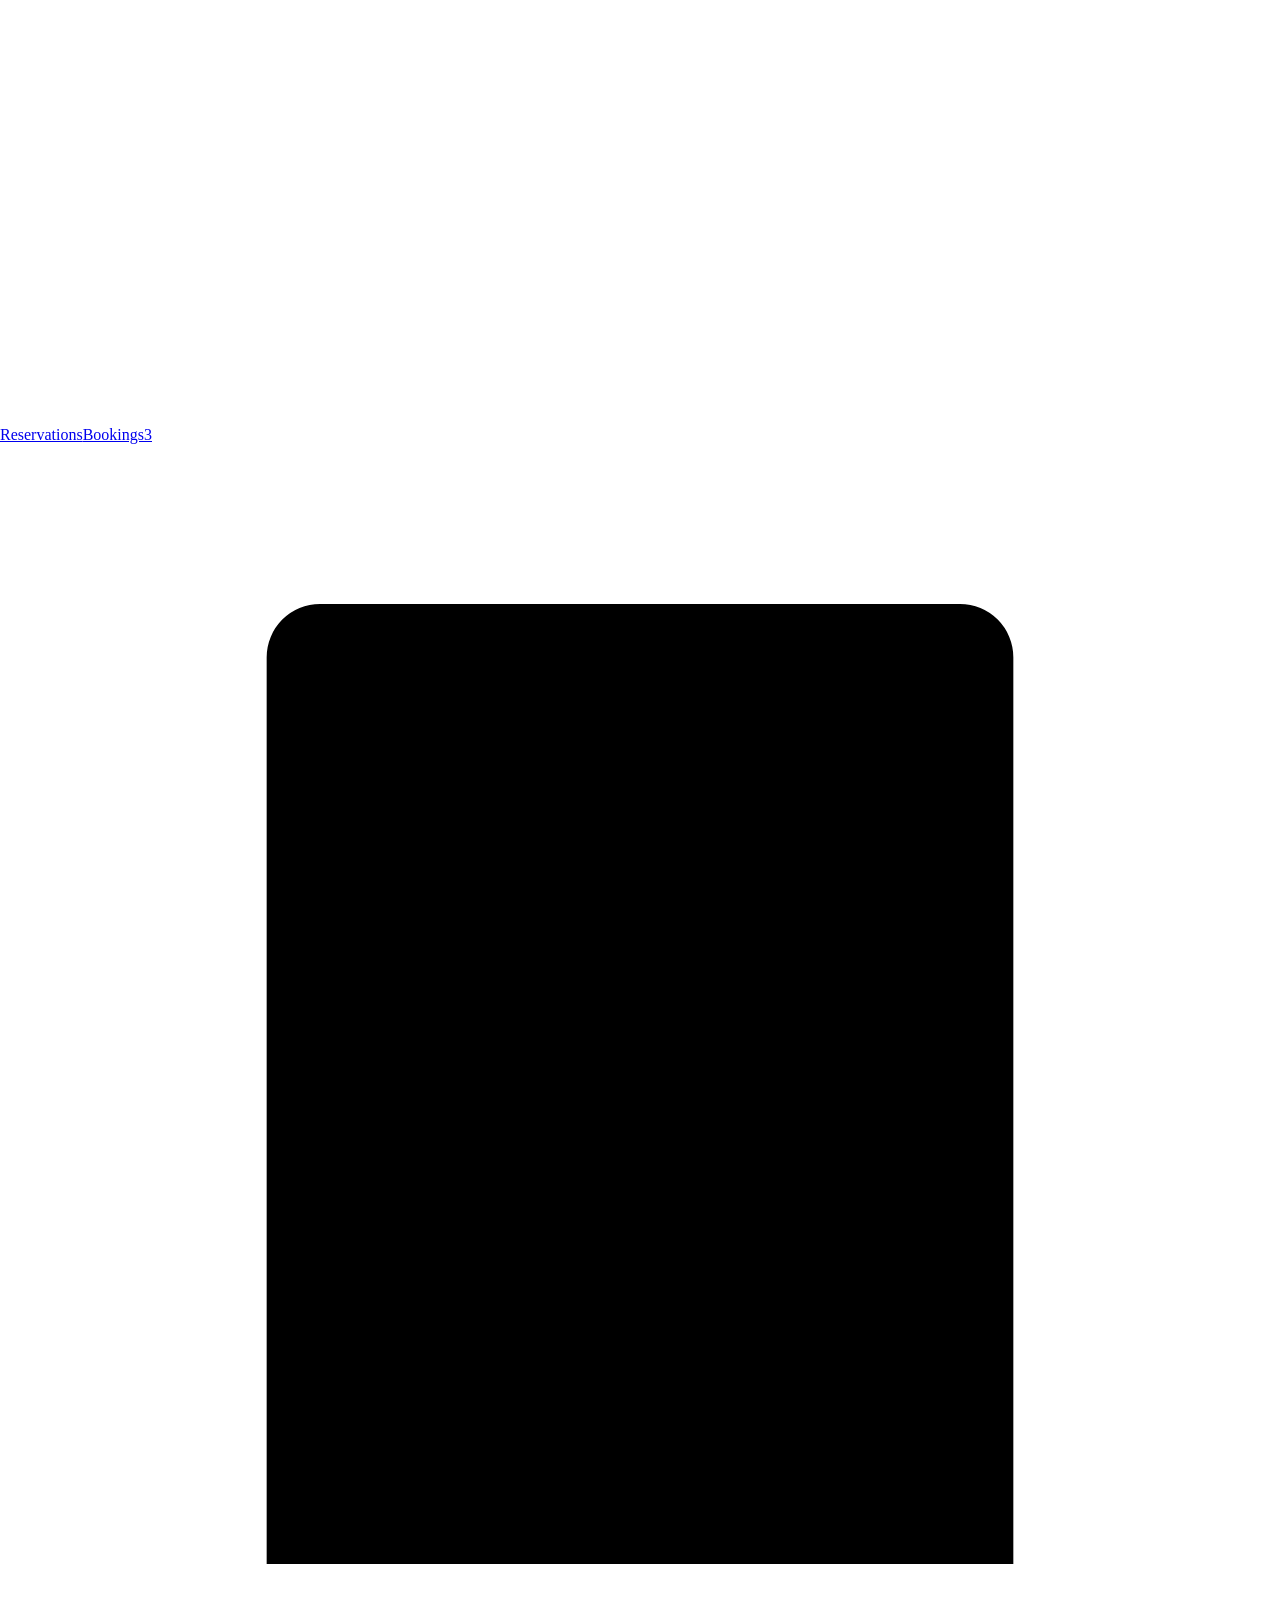
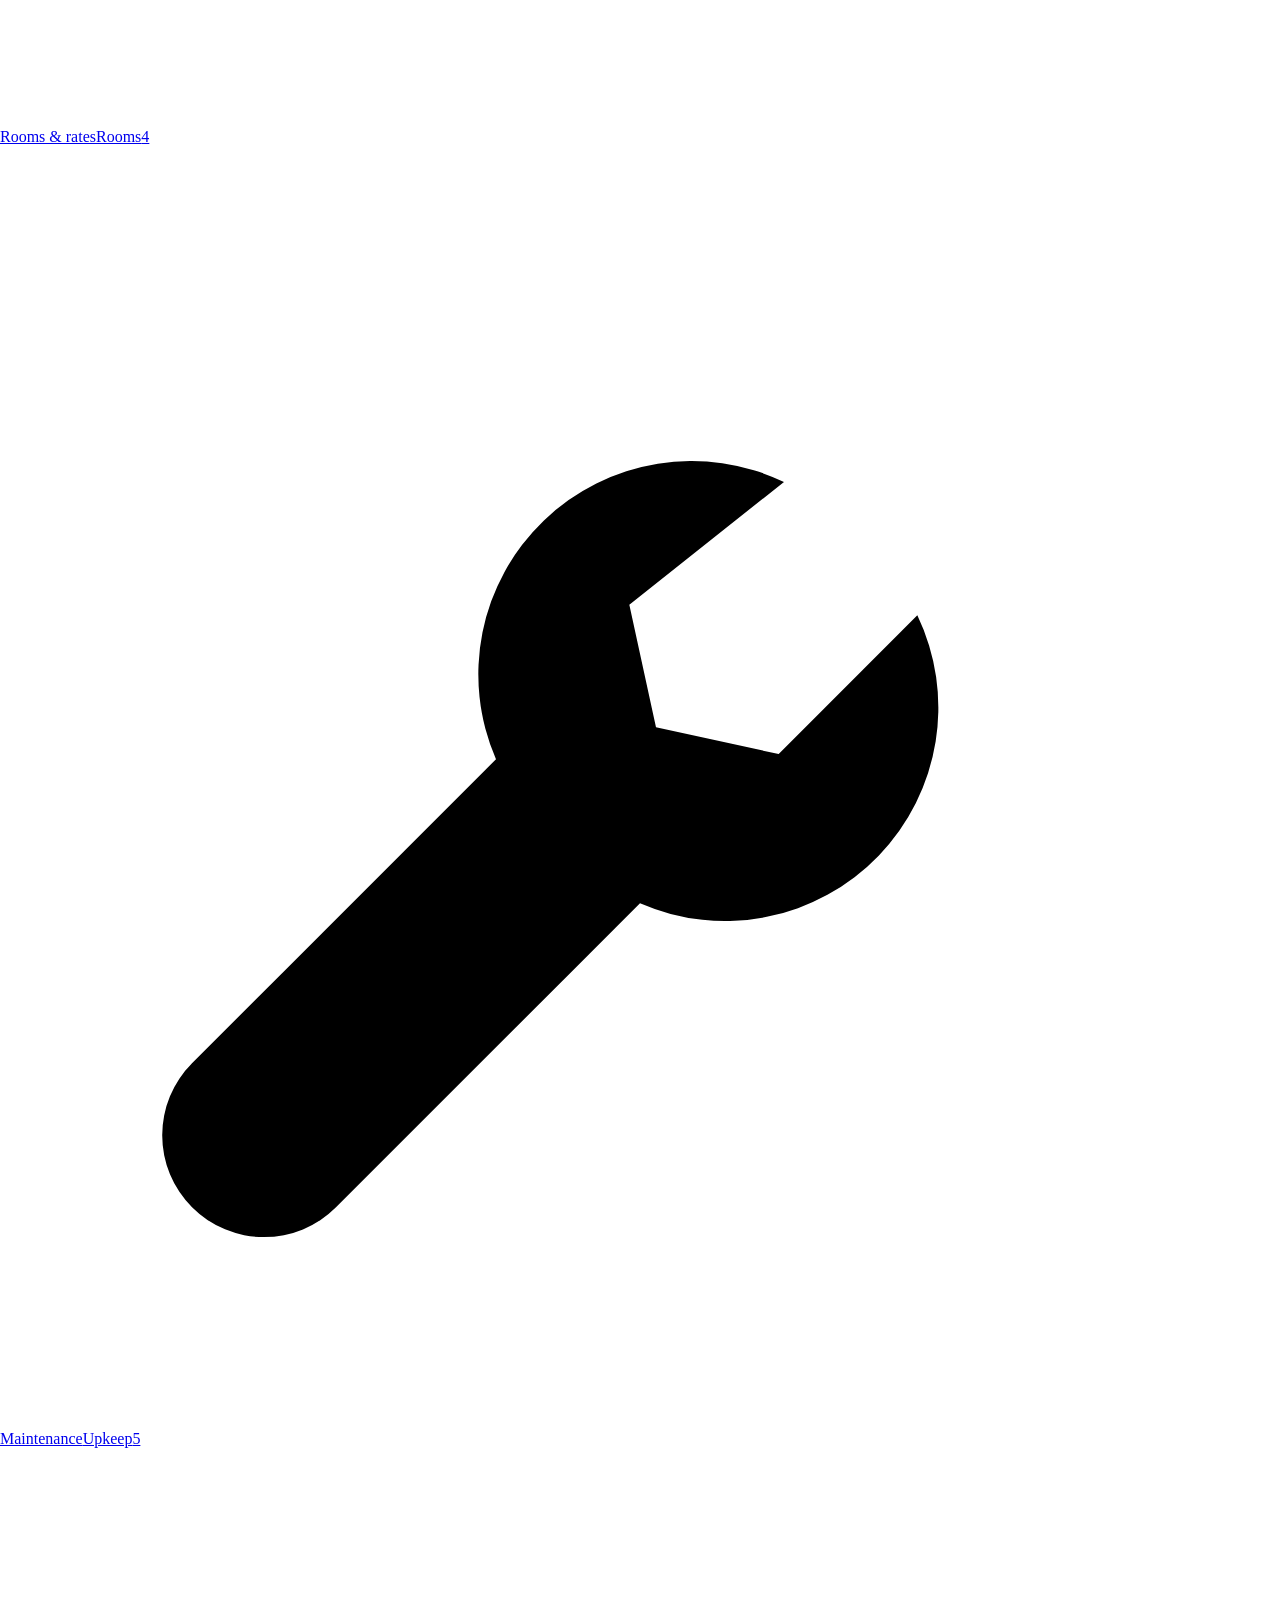
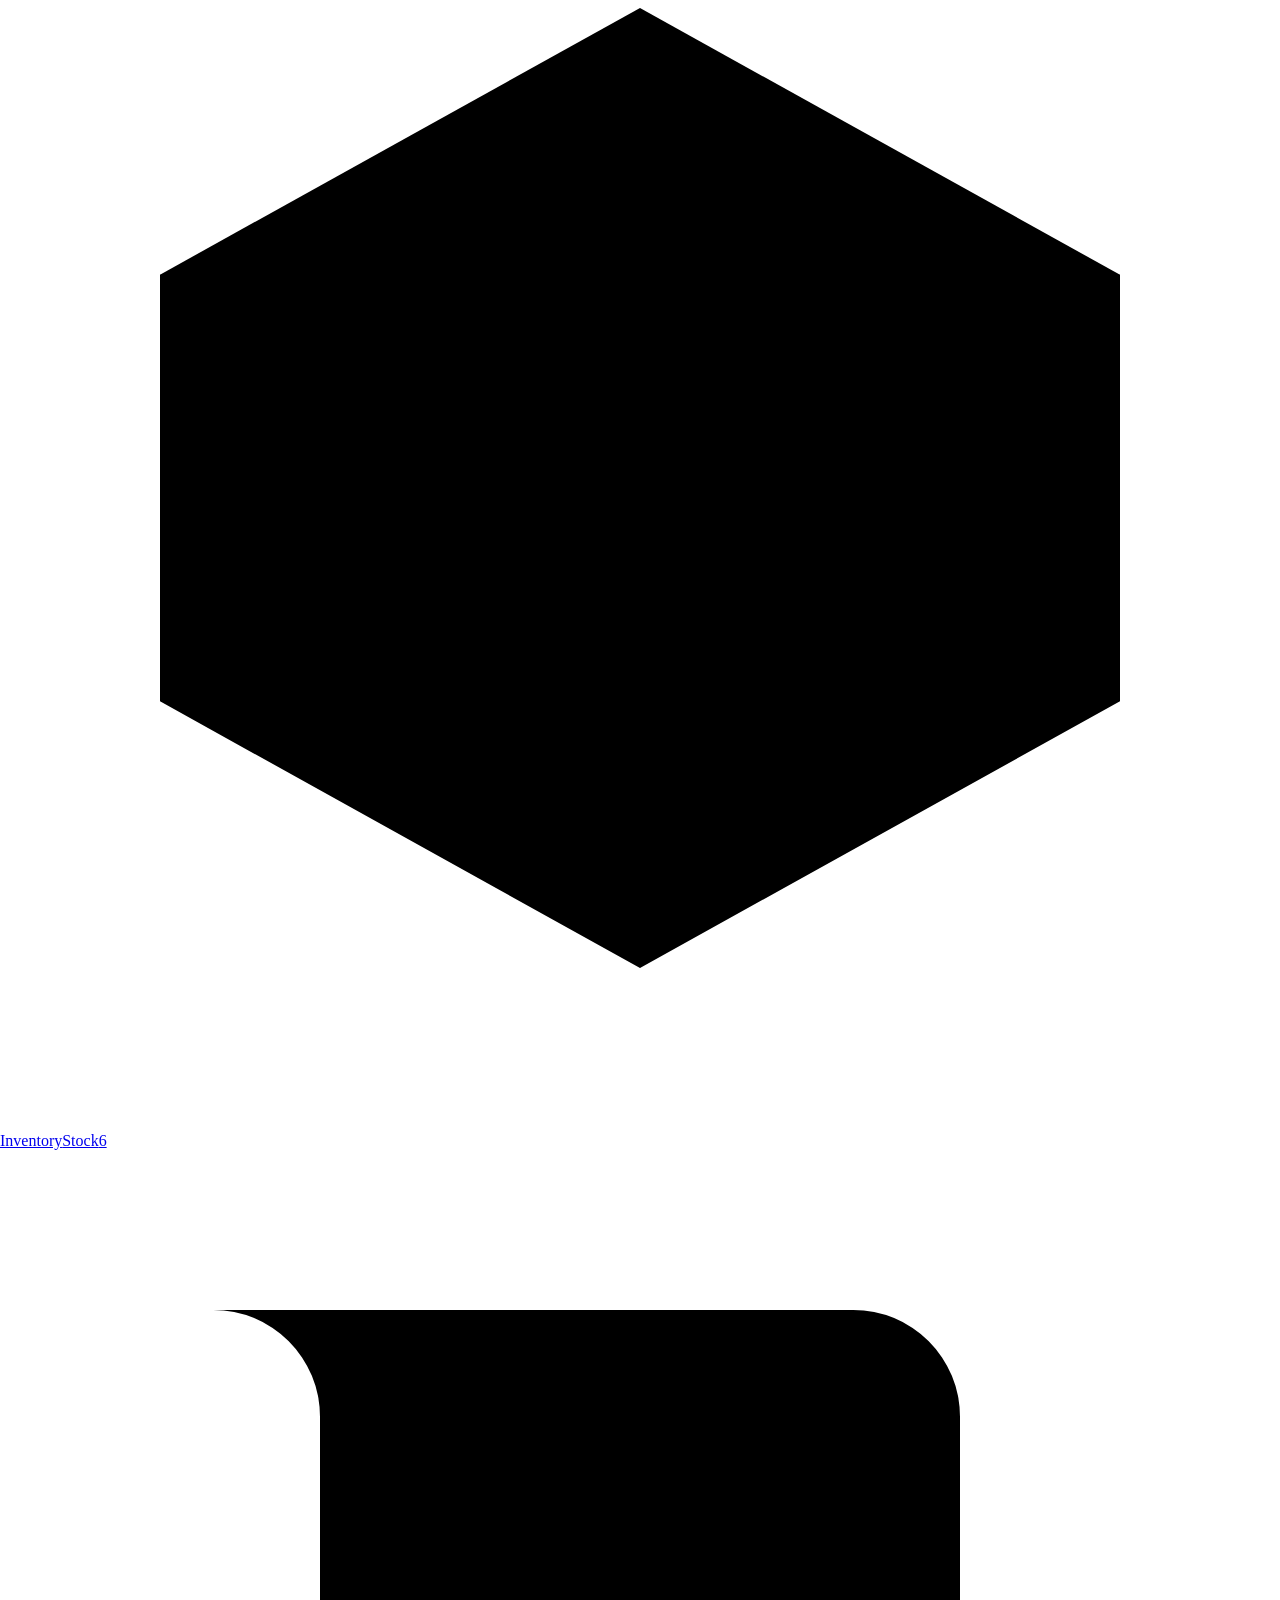
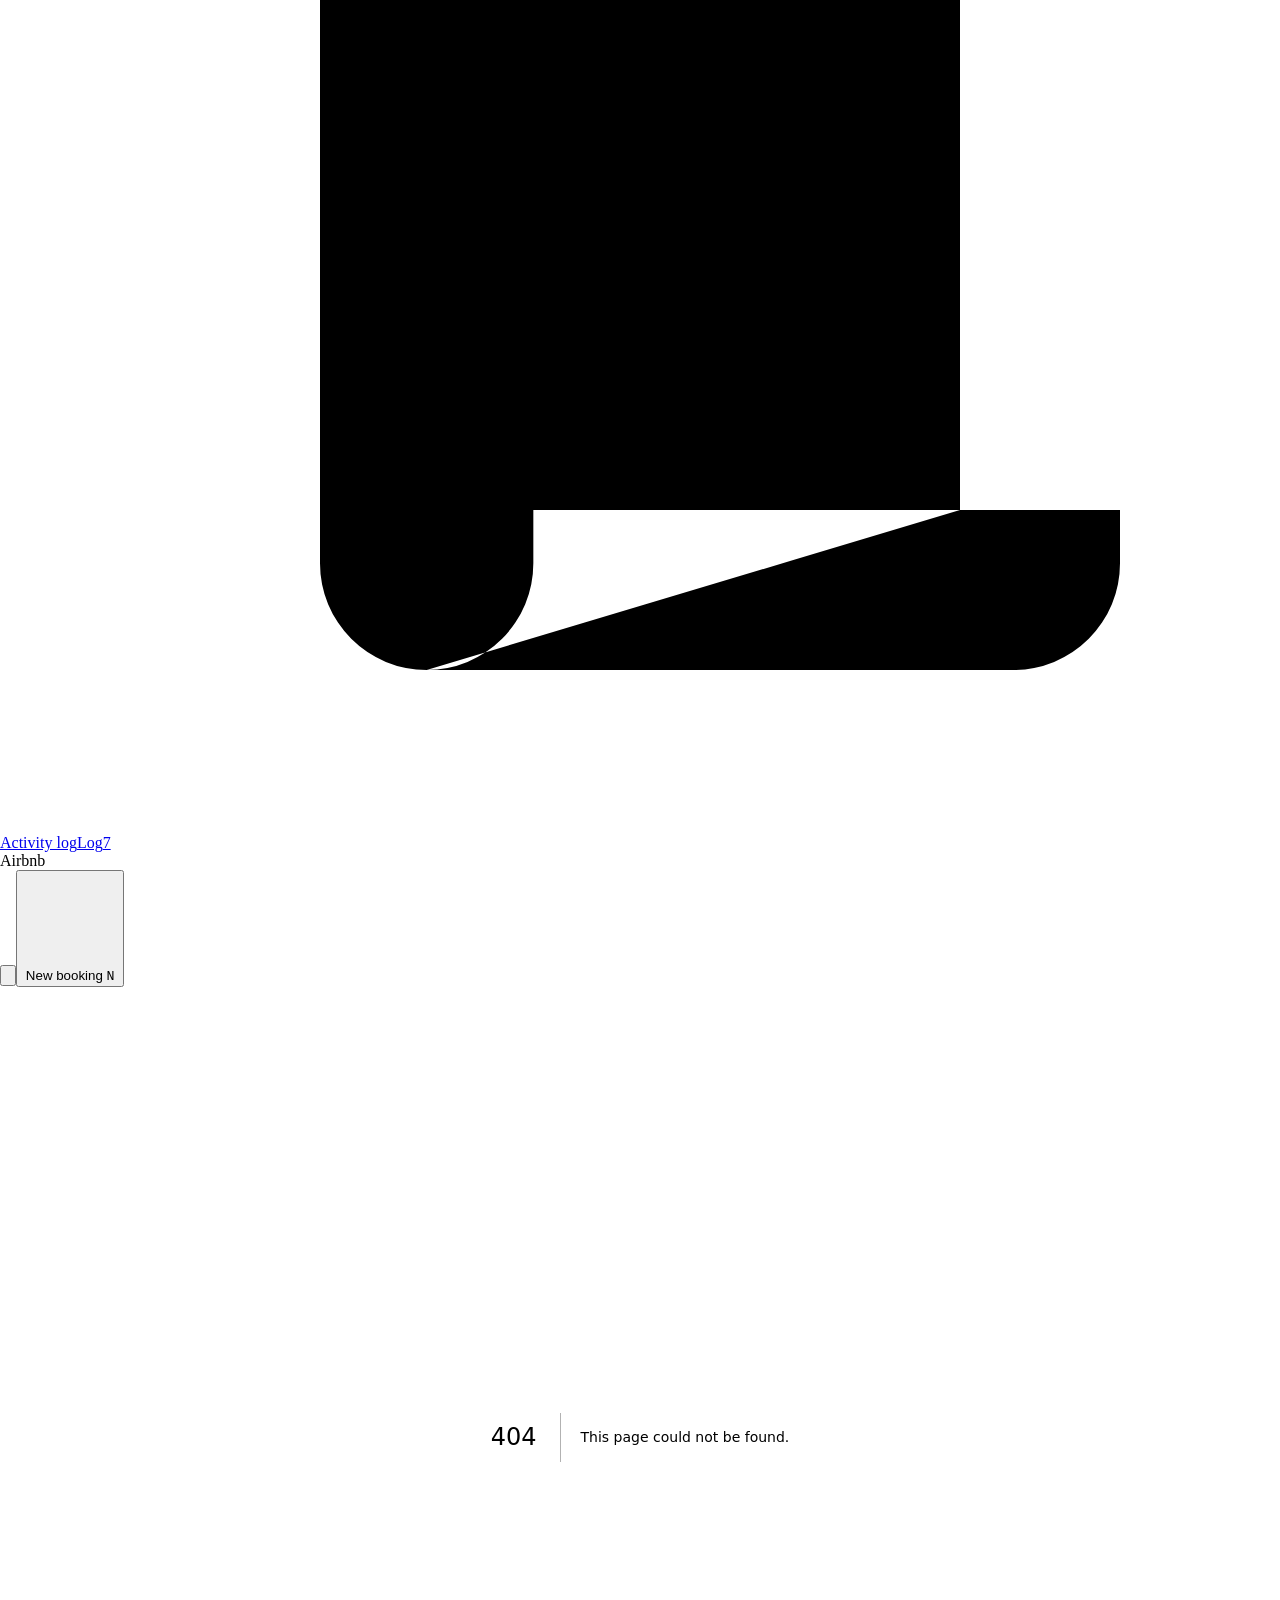
==== commit 8d66fda1: "Deploy 2026-10-20T08:54:16.870Z" ====
--- a/404/index.html
+++ b/404/index.html
@@ -1 +1 @@
-<!DOCTYPE html><html lang="en" class="_5qCx7q_variable _8Li5zG_variable o_1SAq_variable"><head><meta charSet="utf-8"/><meta name="viewport" content="width=device-width, initial-scale=1, viewport-fit=cover"/><link rel="stylesheet" href="/bnb-pms/_next/static/chunks/3vfwr4q0k-ijo.css" data-precedence="next"/><link rel="preload" as="script" fetchPriority="low" href="/bnb-pms/_next/static/chunks/1x6obpmlu1_c2.js"/><script src="/bnb-pms/_next/static/chunks/2r4s4h5xul1n-.js" async=""></script><script src="/bnb-pms/_next/static/chunks/2khxl0v1q4i6n.js" async=""></script><script src="/bnb-pms/_next/static/chunks/2me7broif6bl8.js" async=""></script><script src="/bnb-pms/_next/static/chunks/turbopack-09grf79fqerxw.js" async=""></script><script src="/bnb-pms/_next/static/chunks/0umf92h1sb77c.js" async=""></script><script src="/bnb-pms/_next/static/chunks/12_hmtq4szr-4.js" async=""></script><meta name="robots" content="noindex"/><meta name="theme-color" content="#eceee9"/><title>Airbnb</title><meta name="description" content="Property management and channel manager for small stays."/><link rel="icon" href="/bnb-pms/favicon.ico?favicon.117ezoe8m31dk.ico" sizes="48x48" type="image/x-icon"/><meta name="next-size-adjust" content=""/><title>404: This page could not be found.</title><script>try{var t=localStorage.getItem('hearth-theme')||(matchMedia('(prefers-color-scheme: dark)').matches?'dark':'light');document.documentElement.dataset.theme=t}catch(e){}</script><script src="/bnb-pms/_next/static/chunks/0cz1d0mv5g_q7.js" noModule=""></script></head><body><div hidden=""><!--$--><!--/$--></div><div class="mesh" aria-hidden="true"></div><div class="app"><aside class="side"><div class="brand"><svg viewBox="0 0 32 32" class="brand-mark" aria-hidden="true"><path d="M16 4 3 14.5h3.5V27h7v-7.5h5V27h7V14.5H29z"></path></svg><div><div class="brand-name">Airbnb</div><div class="brand-sub">Property manager</div></div></div><div class="nav-label">Workspace</div><nav class="nav"><a class="" title="Arrivals &amp; numbers" href="/bnb-pms/"><svg viewBox="0 0 24 24" class="ic " aria-hidden="true"><path d="M3 11l9-7 9 7v9a1 1 0 0 1-1 1h-5v-6h-6v6H4a1 1 0 0 1-1-1z"></path></svg><span class="nav-text">Today</span><span class="nav-short">Today</span><span class="nav-key">1</span></a><a class="" title="Who is in which room" href="/bnb-pms/calendar/"><svg viewBox="0 0 24 24" class="ic " aria-hidden="true"><rect x="3" y="5" width="18" height="16" rx="2"></rect><path d="M3 10h18M8 3v4M16 3v4"></path></svg><span class="nav-text">Calendar</span><span class="nav-short">Calendar</span><span class="nav-key">2</span></a><a class="" title="Every booking" href="/bnb-pms/reservations/"><svg viewBox="0 0 24 24" class="ic " aria-hidden="true"><path d="M8 6h13M8 12h13M8 18h13M3 6h.01M3 12h.01M3 18h.01"></path></svg><span class="nav-text">Reservations</span><span class="nav-short">Bookings</span><span class="nav-key">3</span></a><a class="" title="What you sell" href="/bnb-pms/rooms/"><svg viewBox="0 0 24 24" class="ic " aria-hidden="true"><path d="M5 21V4a1 1 0 0 1 1-1h12a1 1 0 0 1 1 1v17M3 21h18M15 12h.01"></path></svg><span class="nav-text">Rooms &amp; rates</span><span class="nav-short">Rooms</span><span class="nav-key">4</span></a><a class="" title="What happened" href="/bnb-pms/logs/"><svg viewBox="0 0 24 24" class="ic " aria-hidden="true"><path d="M8 21h11a2 2 0 0 0 2-2v-1H10v1a2 2 0 0 1-4 0V5a2 2 0 0 0-2-2h12a2 2 0 0 1 2 2v13M8 8h6M8 12h6"></path></svg><span class="nav-text">Activity log</span><span class="nav-short">Log</span><span class="nav-key">5</span></a></nav></aside><main class="main"><header class="topbar"><div class="crumbs"><span class="top-brand">Airbnb</span><span class="today-chip"></span></div><div class="topbar-actions"><button class="icon-btn" id="themeBtn" aria-label="Toggle night mode" title="Night mode (D)"><svg viewBox="0 0 24 24" class="ic moon" aria-hidden="true"><path d="M20 14.5A8 8 0 0 1 9.5 4a8 8 0 1 0 10.5 10.5z"></path></svg><svg viewBox="0 0 24 24" class="ic sun" aria-hidden="true"><circle cx="12" cy="12" r="4"></circle><path d="M12 2v2M12 20v2M4.9 4.9l1.4 1.4M17.7 17.7l1.4 1.4M2 12h2M20 12h2M4.9 19.1l1.4-1.4M17.7 6.3l1.4-1.4"></path></svg></button><button class="btn primary"><svg viewBox="0 0 24 24" class="ic " aria-hidden="true"><path d="M12 5v14M5 12h14"></path></svg> New booking <kbd>N</kbd></button></div></header><section class="view"><div style="font-family:system-ui,&quot;Segoe UI&quot;,Roboto,Helvetica,Arial,sans-serif,&quot;Apple Color Emoji&quot;,&quot;Segoe UI Emoji&quot;;height:100vh;text-align:center;display:flex;flex-direction:column;align-items:center;justify-content:center"><div><style>body{color:#000;background:#fff;margin:0}.next-error-h1{border-right:1px solid rgba(0,0,0,.3)}@media (prefers-color-scheme:dark){body{color:#fff;background:#000}.next-error-h1{border-right:1px solid rgba(255,255,255,.3)}}</style><h1 class="next-error-h1" style="display:inline-block;margin:0 20px 0 0;padding:0 23px 0 0;font-size:24px;font-weight:500;vertical-align:top;line-height:49px">404</h1><div style="display:inline-block"><h2 style="font-size:14px;font-weight:400;line-height:49px;margin:0">This page could not be found.</h2></div></div></div><!--$--><!--/$--></section></main></div><div class="toasts" role="status" aria-live="polite"></div><script id="_R_">(globalThis["TURBOPACK"] || (globalThis["TURBOPACK"] = [])).push({"otherChunks":["static/chunks/1x6obpmlu1_c2.js","static/chunks/2r4s4h5xul1n-.js","static/chunks/2khxl0v1q4i6n.js","static/chunks/2me7broif6bl8.js"],"runtimeModuleIds":[94553]});</script><script src="/bnb-pms/_next/static/chunks/1x6obpmlu1_c2.js" async=""></script><script>(self.__next_f=self.__next_f||[]).push([0])</script><script>self.__next_f.push([1,"1:\"$Sreact.fragment\"\n2:\"/bnb-pms/_next/static/chunks/0umf92h1sb77c.js\"\n3:\"/bnb-pms/_next/static/chunks/12_hmtq4szr-4.js\"\n4:I[49830,[\"$2\",\"$3\"],\"AppShell\"]\n5:I[39756,[\"$2\",\"$3\"],\"default\"]\n6:I[37457,[\"$2\",\"$3\"],\"default\"]\na:I[97367,[\"$2\",\"$3\"],\"OutletBoundary\"]\nb:\"$Sreact.suspense\"\nd:\"ViewportBoundary\"\ne:I[97367,[\"$2\",\"$3\"],\"$d\"]\n10:\"MetadataBoundary\"\n11:I[97367,[\"$2\",\"$3\"],\"$10\"]\n13:I[68027,[\"$2\",\"$3\"],\"default\",1]\n:HL[\"/bnb-pms/_next/static/chunks/3vfwr4q0k-ijo.css\",\"style\"]\n8:X\n9:[[\"children\",{\"s\":\"__PAGE__\",\"h\":512,\"d\":{\"r\":[\"$\",\"$1\",\"c\",{\"children\":[[[\"$\",\"title\",null,{\"children\":\"404: This page could not be found.\"}],[\"$\",\"div\",null,{\"style\":\"$0:t:t:d:r:props:children:1:props:children:1:props:children:props:children:props:notFound:0:1:props:style\",\"children\":[\"$\",\"div\",null,{\"children\":[[\"$\",\"style\",null,{\"dangerouslySetInnerHTML\":{\"__html\":\"body{color:#000;background:#fff;margin:0}.next-error-h1{border-right:1px solid rgba(0,0,0,.3)}@media (prefers-color-scheme:dark){body{color:#fff;background:#000}.next-error-h1{border-right:1px solid rgba(255,255,255,.3)}}\"}}],[\"$\",\"h1\",null,{\"className\":\"next-error-h1\",\"style\":\"$0:t:t:d:r:props:children:1:props:children:1:props:children:props:children:props:notFound:0:1:props:children:props:children:1:props:style\",\"children\":404}],[\"$\",\"div\",null,{\"style\":\"$0:t:t:d:r:props:children:1:props:children:1:props:children:props:children:props:notFound:0:1:props:children:props:children:2:props:style\",\"children\":[\"$\",\"h2\",null,{\"style\":\"$0:t:t:d:r:props:children:1:props:children:1:props:children:props:children:props:notFound:0:1:props:children:props:children:2:props:children:props:style\",\"children\":\"This page could not be found.\"}]}]]}]}]],null,[\"$\",\"$La\",null,{\"children\":[\"$\",\"$b\",null,{\"name\":\"Next.MetadataOutlet\",\"children\":\"$@c\"}]}]]}],\"p\":false,\"v\":null}}]]\n7:[[\"children\",{\"s\":\"/_not-found\",\"h\":512,\"d\":{\"r\":[\"$\",\"$1\",\"c\",{\"children\":[null,[\"$\",\"$L5\",null,{\"parallelRouterKey\":\"children\",\"error\":\"$undefined\",\"errorStyles\":\"$undefined\",\"errorScripts\":\"$undefined\",\"template\":[\"$\",\"$L6\",null,{}],\"templateStyles\":\"$undefined\",\"templateScripts\":\"$undefined\",\"notFound\":\"$undefined\",\"forbidden\":\"$undefined\",\"unauthorized\":\"$undefined\"}]]}],\"p\":false,\"v\":\"$8\"},\"c\":\"$Q9\"}]]\n0:{\"P\":null,\"c\":[\"\",\"_not-found\",\"\"],\"q\":\"\",\"i\":false,\"t\":{\"t\":{\"s\":\"\",\"h\":528,\"d\":{\"r\":[\"$\",\"$1\",\"c\",{\"children\":[[[\"$\",\"link\",\"0\",{\"rel\":\"stylesheet\",\"href\":\"/bnb-pms/_next/static/chunks/3vfwr4q0k-ijo.css\",\"precedence\":\"next\",\"crossOrigin\":\"$undefined\",\"nonce\":\"$undefined\"}],[\"$\",\"script\",\"script-0\",{\"src\":\"/bnb-pms/_next/static/chunks/0umf92h1sb77c.js\",\"async\":true,\"nonce\":\"$undefined\"}],[\"$\",\"script\",\"script-1\",{\"src\":\"/bnb-pms/_next/static/chunks/12_hmtq4szr-4.js\",\"async\":true,\"nonce\":\"$undefined\"}]],[\"$\",\"html\",null,{\"lang\":\"en\",\"className\":\"_5qCx7q_variable _8Li5zG_variable o_1SAq_variable\",\"suppressHydrationWarning\":true,\"children\":[[\"$\",\"head\",null,{\"children\":[\"$\",\"script\",null,{\"dangerouslySetInnerHTML\":{\"__html\":\"try{var t=localStorage.getItem('hearth-theme')||(matchMedia('(prefers-color-scheme: dark)').matches?'dark':'light');document.documentElement.dataset.theme=t}catch(e){}\"}}]}],[\"$\",\"body\",null,{\"suppressHydrationWarning\":true,\"children\":[\"$\",\"$L4\",null,{\"children\":[\"$\",\"$L5\",null,{\"parallelRouterKey\":\"children\",\"error\":\"$undefined\",\"errorStyles\":\"$undefined\",\"errorScripts\":\"$undefined\",\"template\":[\"$\",\"$L6\",null,{}],\"templateStyles\":\"$undefined\",\"templateScripts\":\"$undefined\",\"notFound\":[[[\"$\",\"title\",null,{\"children\":\"404: This page could not be found.\"}],[\"$\",\"div\",null,{\"style\":{\"fontFamily\":\"system-ui,\\\"Segoe UI\\\",Roboto,Helvetica,Arial,sans-serif,\\\"Apple Color Emoji\\\",\\\"Segoe UI Emoji\\\"\",\"height\":\"100vh\",\"textAlign\":\"center\",\"display\":\"flex\",\"flexDirection\":\"column\",\"alignItems\":\"center\",\"justifyContent\":\"center\"},\"children\":[\"$\",\"div\",null,{\"children\":[[\"$\",\"style\",null,{\"dangerouslySetInnerHTML\":{\"__html\":\"body{color:#000;background:#fff;margin:0}.next-error-h1{border-right:1px solid rgba(0,0,0,.3)}@media (prefers-color-scheme:dark){body{color:#fff;background:#000}.next-error-h1{border-right:1px solid rgba(255,255,255,.3)}}\"}}],[\"$\",\"h1\",null,{\"className\":\"next-error-h1\",\"style\":{\"display\":\"inline-block\",\"margin\":\"0 20px 0 0\",\"padding\":\"0 23px 0 0\",\"fontSize\":24,\"fontWeight\":500,\"verticalAlign\":\"top\",\"lineHeight\":\"49px\"},\"children\":404}],[\"$\",\"div\",null,{\"style\":{\"display\":\"inline-block\"},\"children\":[\"$\",\"h2\",null,{\"style\":{\"fontSize\":14,\"fontWeight\":400,\"lineHeight\":\"49px\",\"margin\":0},\"children\":\"This page could not be found.\"}]}]]}]}]],[]],\"forbidden\":\"$undefined\",\"unauthorized\":\"$undefined\"}]}]}]]}]]}],\"p\":false,\"v\":null},\"c\":\"$Q7\"},\"h\":{\"r\":[\"$\",\"$1\",\"h\",{\"children\":[[\"$\",\"meta\",null,{\"name\":\"robots\",\"content\":\"noindex\"}],[\"$\",\"$Le\",null,{\"children\":\"$Lf\"}],[\"$\",\"$L11\",null,{\"children\":[[\"$\",\"div\",null,{\"hidden\":true,\"children\":[\"$\",\"$b\",null,{\"name\":\"Next.Metadata\",\"children\":\"$L12\"}]}],null]}],[\"$\",\"meta\",null,{\"name\":\"next-size-adjust\",\"content\":\"\"}]]}],\"p\":false,\"v\":null}},\"m\":\"$undefined\",\"G\":[\"$13\",[[\"$\",\"link\",\"0\",{\"rel\":\"stylesheet\",\"href\":\"/bnb-pms/_next/static/chunks/3vfwr4q0k-ijo.css\",\"precedence\":\"next\",\"crossOrigin\":\"$undefined\",\"nonce\":\"$undefined\"}]]],\"S\":true,\"r\":\"$undefined\",\"s\":\"$undefined\",\"a\":\"$undefined\",\"l\":\"$undefined\",\"p\":\"$undefined\",\"d\":\"$undefined\",\"b\":\"AFDUPN3V7a5FhyLHmAYP8\"}\n8:C\nf:[[\"$\",\"meta\",\"0\",{\"charSet\":\"utf-8\"}],[\"$\",\"meta\",\"1\",{\"name\":\"viewport\",\"content\":\"width=device-width, initial-scale=1, viewport-fit=cover\"}],[\"$\",\"meta\",\"2\",{\"name\":\"theme-color\",\"content\":\"#eceee9\"}]]\n14:I[27201,[\"$2\",\"$3\"],\"IconMark\"]\nc:null\n12:[[\"$\",\"title\",\"0\",{\"children\":\"Airbnb\"}],[\"$\",\"meta\",\"1\",{\"name\":\"description\",\"content\":\"Property management and channel manager for small stays.\"}],[\"$\",\"link\",\"2\",{\"rel\":\"icon\",\"href\":\"/bnb-pms/favicon.ico?favicon.117ezoe8m31dk.ico\",\"sizes\":\"48x48\",\"type\":\"image/x-icon\"}],[\"$\",\"$L14\",\"3\",{}]]\n"])</script></body></html>+<!DOCTYPE html><html lang="en" class="_5qCx7q_variable _8Li5zG_variable o_1SAq_variable"><head><meta charSet="utf-8"/><meta name="viewport" content="width=device-width, initial-scale=1, viewport-fit=cover"/><link rel="stylesheet" href="/bnb-pms/_next/static/chunks/2nfuvyte73x5y.css" data-precedence="next"/><link rel="preload" as="script" fetchPriority="low" href="/bnb-pms/_next/static/chunks/1x6obpmlu1_c2.js"/><script src="/bnb-pms/_next/static/chunks/2r4s4h5xul1n-.js" async=""></script><script src="/bnb-pms/_next/static/chunks/2khxl0v1q4i6n.js" async=""></script><script src="/bnb-pms/_next/static/chunks/2me7broif6bl8.js" async=""></script><script src="/bnb-pms/_next/static/chunks/turbopack-09grf79fqerxw.js" async=""></script><script src="/bnb-pms/_next/static/chunks/0umf92h1sb77c.js" async=""></script><script src="/bnb-pms/_next/static/chunks/1v2--ri3ep0kv.js" async=""></script><script src="/bnb-pms/_next/static/chunks/1lgwp7othz606.js" async=""></script><meta name="robots" content="noindex"/><meta name="theme-color" content="#eceee9"/><title>Airbnb</title><meta name="description" content="Property management and channel manager for small stays."/><link rel="icon" href="/bnb-pms/favicon.ico?favicon.117ezoe8m31dk.ico" sizes="48x48" type="image/x-icon"/><meta name="next-size-adjust" content=""/><title>404: This page could not be found.</title><script>try{var t=localStorage.getItem('hearth-theme')||(matchMedia('(prefers-color-scheme: dark)').matches?'dark':'light');document.documentElement.dataset.theme=t}catch(e){}</script><script src="/bnb-pms/_next/static/chunks/0cz1d0mv5g_q7.js" noModule=""></script></head><body><div hidden=""><!--$--><!--/$--></div><div class="mesh" aria-hidden="true"></div><div class="app"><aside class="side"><div class="brand"><svg viewBox="0 0 32 32" class="brand-mark" aria-hidden="true"><path d="M16 4 3 14.5h3.5V27h7v-7.5h5V27h7V14.5H29z"></path></svg><div><div class="brand-name">Airbnb</div><div class="brand-sub">Property manager</div></div></div><div class="nav-label">Workspace</div><nav class="nav"><a class="" title="Arrivals &amp; numbers" href="/bnb-pms/"><svg viewBox="0 0 24 24" class="ic " aria-hidden="true"><path d="M3 11l9-7 9 7v9a1 1 0 0 1-1 1h-5v-6h-6v6H4a1 1 0 0 1-1-1z"></path></svg><span class="nav-text">Today</span><span class="nav-short">Today</span><span class="nav-key">1</span></a><a class="" title="Who is in which room" href="/bnb-pms/calendar/"><svg viewBox="0 0 24 24" class="ic " aria-hidden="true"><rect x="3" y="5" width="18" height="16" rx="2"></rect><path d="M3 10h18M8 3v4M16 3v4"></path></svg><span class="nav-text">Calendar</span><span class="nav-short">Calendar</span><span class="nav-key">2</span></a><a class="" title="Every booking" href="/bnb-pms/reservations/"><svg viewBox="0 0 24 24" class="ic " aria-hidden="true"><path d="M8 6h13M8 12h13M8 18h13M3 6h.01M3 12h.01M3 18h.01"></path></svg><span class="nav-text">Reservations</span><span class="nav-short">Bookings</span><span class="nav-key">3</span></a><a class="" title="What you sell" href="/bnb-pms/rooms/"><svg viewBox="0 0 24 24" class="ic " aria-hidden="true"><path d="M5 21V4a1 1 0 0 1 1-1h12a1 1 0 0 1 1 1v17M3 21h18M15 12h.01"></path></svg><span class="nav-text">Rooms &amp; rates</span><span class="nav-short">Rooms</span><span class="nav-key">4</span></a><a class="" title="Cleaning, repairs &amp; checks" href="/bnb-pms/maintenance/"><svg viewBox="0 0 24 24" class="ic " aria-hidden="true"><path d="M14.7 6.3a4 4 0 0 0-5.4 5.2L3.6 17.2a1.9 1.9 0 0 0 2.7 2.7l5.7-5.7a4 4 0 0 0 5.2-5.4l-2.6 2.6-2.3-.5-.5-2.3z"></path></svg><span class="nav-text">Maintenance</span><span class="nav-short">Upkeep</span><span class="nav-key">5</span></a><a class="" title="Supplies on hand" href="/bnb-pms/inventory/"><svg viewBox="0 0 24 24" class="ic " aria-hidden="true"><path d="M21 8 12 3 3 8l9 5z"></path><path d="M3 8v8l9 5 9-5V8M12 13v8"></path></svg><span class="nav-text">Inventory</span><span class="nav-short">Stock</span><span class="nav-key">6</span></a><a class="" title="What happened" href="/bnb-pms/logs/"><svg viewBox="0 0 24 24" class="ic " aria-hidden="true"><path d="M8 21h11a2 2 0 0 0 2-2v-1H10v1a2 2 0 0 1-4 0V5a2 2 0 0 0-2-2h12a2 2 0 0 1 2 2v13M8 8h6M8 12h6"></path></svg><span class="nav-text">Activity log</span><span class="nav-short">Log</span><span class="nav-key">7</span></a></nav></aside><main class="main"><header class="topbar"><div class="crumbs"><span class="top-brand">Airbnb</span><span class="today-chip"></span></div><div class="topbar-actions"><button class="icon-btn" id="themeBtn" aria-label="Toggle night mode" title="Night mode (D)"><svg viewBox="0 0 24 24" class="ic moon" aria-hidden="true"><path d="M20 14.5A8 8 0 0 1 9.5 4a8 8 0 1 0 10.5 10.5z"></path></svg><svg viewBox="0 0 24 24" class="ic sun" aria-hidden="true"><circle cx="12" cy="12" r="4"></circle><path d="M12 2v2M12 20v2M4.9 4.9l1.4 1.4M17.7 17.7l1.4 1.4M2 12h2M20 12h2M4.9 19.1l1.4-1.4M17.7 6.3l1.4-1.4"></path></svg></button><button class="btn primary"><svg viewBox="0 0 24 24" class="ic " aria-hidden="true"><path d="M12 5v14M5 12h14"></path></svg> New booking <kbd>N</kbd></button></div></header><section class="view"><div style="font-family:system-ui,&quot;Segoe UI&quot;,Roboto,Helvetica,Arial,sans-serif,&quot;Apple Color Emoji&quot;,&quot;Segoe UI Emoji&quot;;height:100vh;text-align:center;display:flex;flex-direction:column;align-items:center;justify-content:center"><div><style>body{color:#000;background:#fff;margin:0}.next-error-h1{border-right:1px solid rgba(0,0,0,.3)}@media (prefers-color-scheme:dark){body{color:#fff;background:#000}.next-error-h1{border-right:1px solid rgba(255,255,255,.3)}}</style><h1 class="next-error-h1" style="display:inline-block;margin:0 20px 0 0;padding:0 23px 0 0;font-size:24px;font-weight:500;vertical-align:top;line-height:49px">404</h1><div style="display:inline-block"><h2 style="font-size:14px;font-weight:400;line-height:49px;margin:0">This page could not be found.</h2></div></div></div><!--$--><!--/$--></section></main></div><div class="toasts" role="status" aria-live="polite"></div><script id="_R_">(globalThis["TURBOPACK"] || (globalThis["TURBOPACK"] = [])).push({"otherChunks":["static/chunks/1x6obpmlu1_c2.js","static/chunks/2r4s4h5xul1n-.js","static/chunks/2khxl0v1q4i6n.js","static/chunks/2me7broif6bl8.js"],"runtimeModuleIds":[94553]});</script><script src="/bnb-pms/_next/static/chunks/1x6obpmlu1_c2.js" async=""></script><script>(self.__next_f=self.__next_f||[]).push([0])</script><script>self.__next_f.push([1,"1:\"$Sreact.fragment\"\n2:\"/bnb-pms/_next/static/chunks/0umf92h1sb77c.js\"\n3:\"/bnb-pms/_next/static/chunks/1v2--ri3ep0kv.js\"\n4:\"/bnb-pms/_next/static/chunks/1lgwp7othz606.js\"\n5:I[49830,[\"$2\",\"$3\",\"$4\"],\"AppShell\"]\n6:I[39756,[\"$2\",\"$3\",\"$4\"],\"default\"]\n7:I[37457,[\"$2\",\"$3\",\"$4\"],\"default\"]\nb:I[97367,[\"$2\",\"$3\",\"$4\"],\"OutletBoundary\"]\nc:\"$Sreact.suspense\"\ne:\"ViewportBoundary\"\nf:I[97367,[\"$2\",\"$3\",\"$4\"],\"$e\"]\n11:\"MetadataBoundary\"\n12:I[97367,[\"$2\",\"$3\",\"$4\"],\"$11\"]\n14:I[68027,[\"$2\",\"$3\",\"$4\"],\"default\",1]\n:HL[\"/bnb-pms/_next/static/chunks/2nfuvyte73x5y.css\",\"style\"]\n9:X\na:[[\"children\",{\"s\":\"__PAGE__\",\"h\":512,\"d\":{\"r\":[\"$\",\"$1\",\"c\",{\"children\":[[[\"$\",\"title\",null,{\"children\":\"404: This page could not be found.\"}],[\"$\",\"div\",null,{\"style\":\"$0:t:t:d:r:props:children:1:props:children:1:props:children:props:children:props:notFound:0:1:props:style\",\"children\":[\"$\",\"div\",null,{\"children\":[[\"$\",\"style\",null,{\"dangerouslySetInnerHTML\":{\"__html\":\"body{color:#000;background:#fff;margin:0}.next-error-h1{border-right:1px solid rgba(0,0,0,.3)}@media (prefers-color-scheme:dark){body{color:#fff;background:#000}.next-error-h1{border-right:1px solid rgba(255,255,255,.3)}}\"}}],[\"$\",\"h1\",null,{\"className\":\"next-error-h1\",\"style\":\"$0:t:t:d:r:props:children:1:props:children:1:props:children:props:children:props:notFound:0:1:props:children:props:children:1:props:style\",\"children\":404}],[\"$\",\"div\",null,{\"style\":\"$0:t:t:d:r:props:children:1:props:children:1:props:children:props:children:props:notFound:0:1:props:children:props:children:2:props:style\",\"children\":[\"$\",\"h2\",null,{\"style\":\"$0:t:t:d:r:props:children:1:props:children:1:props:children:props:children:props:notFound:0:1:props:children:props:children:2:props:children:props:style\",\"children\":\"This page could not be found.\"}]}]]}]}]],null,[\"$\",\"$Lb\",null,{\"children\":[\"$\",\"$c\",null,{\"name\":\"Next.MetadataOutlet\",\"children\":\"$@d\"}]}]]}],\"p\":false,\"v\":null}}]]\n8:[[\"children\",{\"s\":\"/_not-found\",\"h\":512,\"d\":{\"r\":[\"$\",\"$1\",\"c\",{\"children\":[null,[\"$\",\"$L6\",null,{\"parallelRouterKey\":\"children\",\"error\":\"$undefined\",\"errorStyles\":\"$undefined\",\"errorScripts\":\"$undefined\",\"template\":[\"$\",\"$L7\",null,{}],\"templateStyles\":\"$undefined\",\"templateScripts\":\"$undefined\",\"notFound\":\"$undefined\",\"forbidden\":\"$undefined\",\"unauthorized\":\"$undefined\"}]]}],\"p\":false,\"v\":\"$9\"},\"c\":\"$Qa\"}]]\n0:{\"P\":null,\"c\":[\"\",\"_not-found\",\"\"],\"q\":\"\",\"i\":false,\"t\":{\"t\":{\"s\":\"\",\"h\":528,\"d\":{\"r\":[\"$\",\"$1\",\"c\",{\"children\":[[[\"$\",\"link\",\"0\",{\"rel\":\"stylesheet\",\"href\":\"/bnb-pms/_next/static/chunks/2nfuvyte73x5y.css\",\"precedence\":\"next\",\"crossOrigin\":\"$undefined\",\"nonce\":\"$undefined\"}],[\"$\",\"script\",\"script-0\",{\"src\":\"/bnb-pms/_next/static/chunks/0umf92h1sb77c.js\",\"async\":true,\"nonce\":\"$undefined\"}],[\"$\",\"script\",\"script-1\",{\"src\":\"/bnb-pms/_next/static/chunks/1v2--ri3ep0kv.js\",\"async\":true,\"nonce\":\"$undefined\"}],[\"$\",\"script\",\"script-2\",{\"src\":\"/bnb-pms/_next/static/chunks/1lgwp7othz606.js\",\"async\":true,\"nonce\":\"$undefined\"}]],[\"$\",\"html\",null,{\"lang\":\"en\",\"className\":\"_5qCx7q_variable _8Li5zG_variable o_1SAq_variable\",\"suppressHydrationWarning\":true,\"children\":[[\"$\",\"head\",null,{\"children\":[\"$\",\"script\",null,{\"dangerouslySetInnerHTML\":{\"__html\":\"try{var t=localStorage.getItem('hearth-theme')||(matchMedia('(prefers-color-scheme: dark)').matches?'dark':'light');document.documentElement.dataset.theme=t}catch(e){}\"}}]}],[\"$\",\"body\",null,{\"suppressHydrationWarning\":true,\"children\":[\"$\",\"$L5\",null,{\"children\":[\"$\",\"$L6\",null,{\"parallelRouterKey\":\"children\",\"error\":\"$undefined\",\"errorStyles\":\"$undefined\",\"errorScripts\":\"$undefined\",\"template\":[\"$\",\"$L7\",null,{}],\"templateStyles\":\"$undefined\",\"templateScripts\":\"$undefined\",\"notFound\":[[[\"$\",\"title\",null,{\"children\":\"404: This page could not be found.\"}],[\"$\",\"div\",null,{\"style\":{\"fontFamily\":\"system-ui,\\\"Segoe UI\\\",Roboto,Helvetica,Arial,sans-serif,\\\"Apple Color Emoji\\\",\\\"Segoe UI Emoji\\\"\",\"height\":\"100vh\",\"textAlign\":\"center\",\"display\":\"flex\",\"flexDirection\":\"column\",\"alignItems\":\"center\",\"justifyContent\":\"center\"},\"children\":[\"$\",\"div\",null,{\"children\":[[\"$\",\"style\",null,{\"dangerouslySetInnerHTML\":{\"__html\":\"body{color:#000;background:#fff;margin:0}.next-error-h1{border-right:1px solid rgba(0,0,0,.3)}@media (prefers-color-scheme:dark){body{color:#fff;background:#000}.next-error-h1{border-right:1px solid rgba(255,255,255,.3)}}\"}}],[\"$\",\"h1\",null,{\"className\":\"next-error-h1\",\"style\":{\"display\":\"inline-block\",\"margin\":\"0 20px 0 0\",\"padding\":\"0 23px 0 0\",\"fontSize\":24,\"fontWeight\":500,\"verticalAlign\":\"top\",\"lineHeight\":\"49px\"},\"children\":404}],[\"$\",\"div\",null,{\"style\":{\"display\":\"inline-block\"},\"children\":[\"$\",\"h2\",null,{\"style\":{\"fontSize\":14,\"fontWeight\":400,\"lineHeight\":\"49px\",\"margin\":0},\"children\":\"This page could not be found.\"}]}]]}]}]],[]],\"forbidden\":\"$undefined\",\"unauthorized\":\"$undefined\"}]}]}]]}]]}],\"p\":false,\"v\":null},\"c\":\"$Q8\"},\"h\":{\"r\":[\"$\",\"$1\",\"h\",{\"children\":[[\"$\",\"meta\",null,{\"name\":\"robots\",\"content\":\"noindex\"}],[\"$\",\"$Lf\",null,{\"children\":\"$L10\"}],[\"$\",\"$L12\",null,{\"children\":[[\"$\",\"div\",null,{\"hidden\":true,\"children\":[\"$\",\"$c\",null,{\"name\":\"Next.Metadata\",\"children\":\"$L13\"}]}],null]}],[\"$\",\"meta\",null,{\"name\":\"next-size-adjust\",\"content\":\"\"}]]}],\"p\":false,\"v\":null}},\"m\":\"$undefined\",\"G\":[\"$14\",[[\"$\",\"link\",\"0\",{\"rel\":\"stylesheet\",\"href\":\"/bnb-pms/_next/static/chunks/2nfuvyte73x5y.css\",\"precedence\":\"next\",\"crossOrigin\":\"$undefined\",\"nonce\":\"$undefined\"}]]],\"S\":true,\"r\":\"$undefined\",\"s\":\"$undefined\",\"a\":\"$undefined\",\"l\":\"$undefined\",\"p\":\"$undefined\",\"d\":\"$undefined\",\"b\":\"oZX6g2IxL3cClnHz6_TB2\"}\n9:C\n10:[[\"$\",\"meta\",\"0\",{\"charSet\":\"utf-8\"}],[\"$\",\"meta\",\"1\",{\"name\":\"viewport\",\"content\":\"width=device-width, initial-scale=1, viewport-fit=cover\"}],[\"$\",\"meta\",\"2\",{\"name\":\"theme-color\",\"content\":\"#eceee9\"}]]\n15:I[27201,[\"$2\",\"$3\",\"$4\"],\"IconMark\"]\nd:null\n13:[[\"$\",\"title\",\"0\",{\"children\":\"Airbnb\"}],[\"$\",\"meta\",\"1\",{\"name\":\"description\",\"content\":\"Property management and channel manager for small stays.\"}],[\"$\",\"link\",\"2\",{\"rel\":\"icon\",\"href\":\"/bnb-pms/favicon.ico?favicon.117ezoe8m31dk.ico\",\"sizes\":\"48x48\",\"type\":\"image/x-icon\"}],[\"$\",\"$L15\",\"3\",{}]]\n"])</script></body></html>
